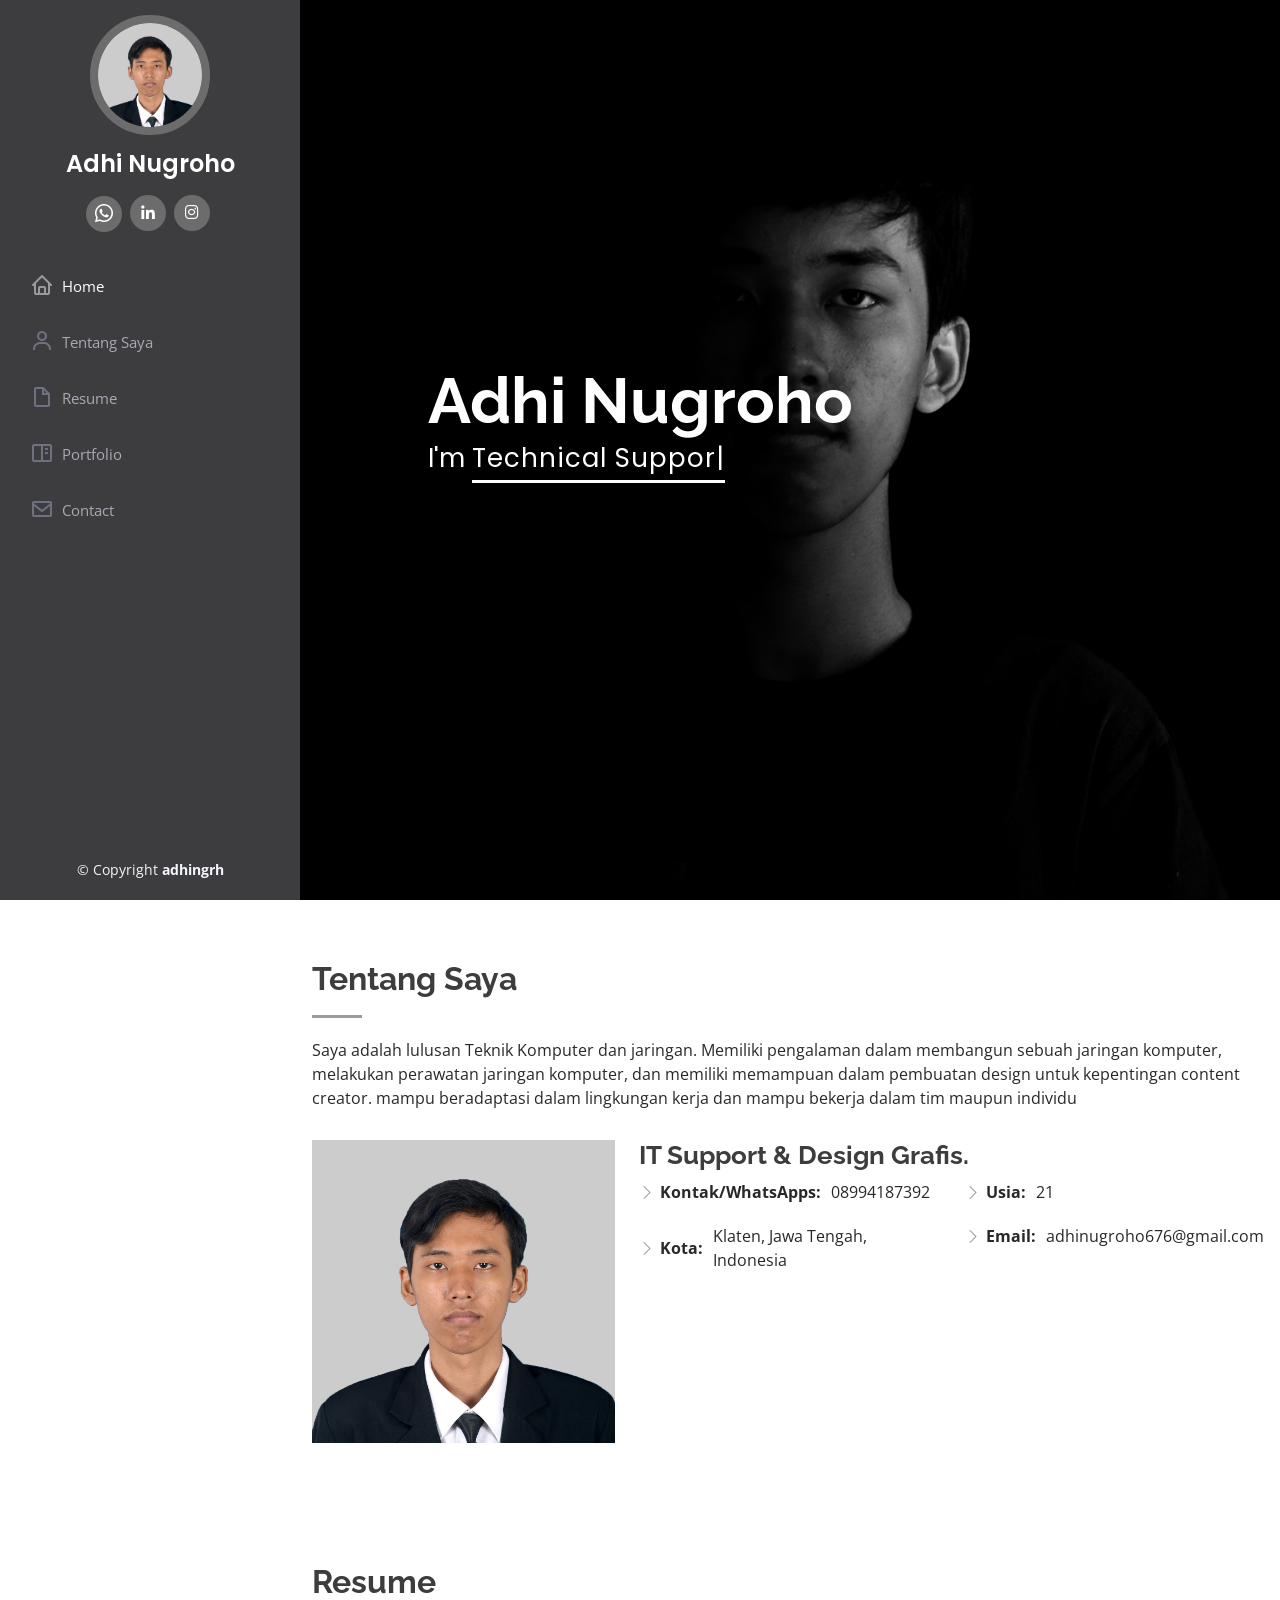
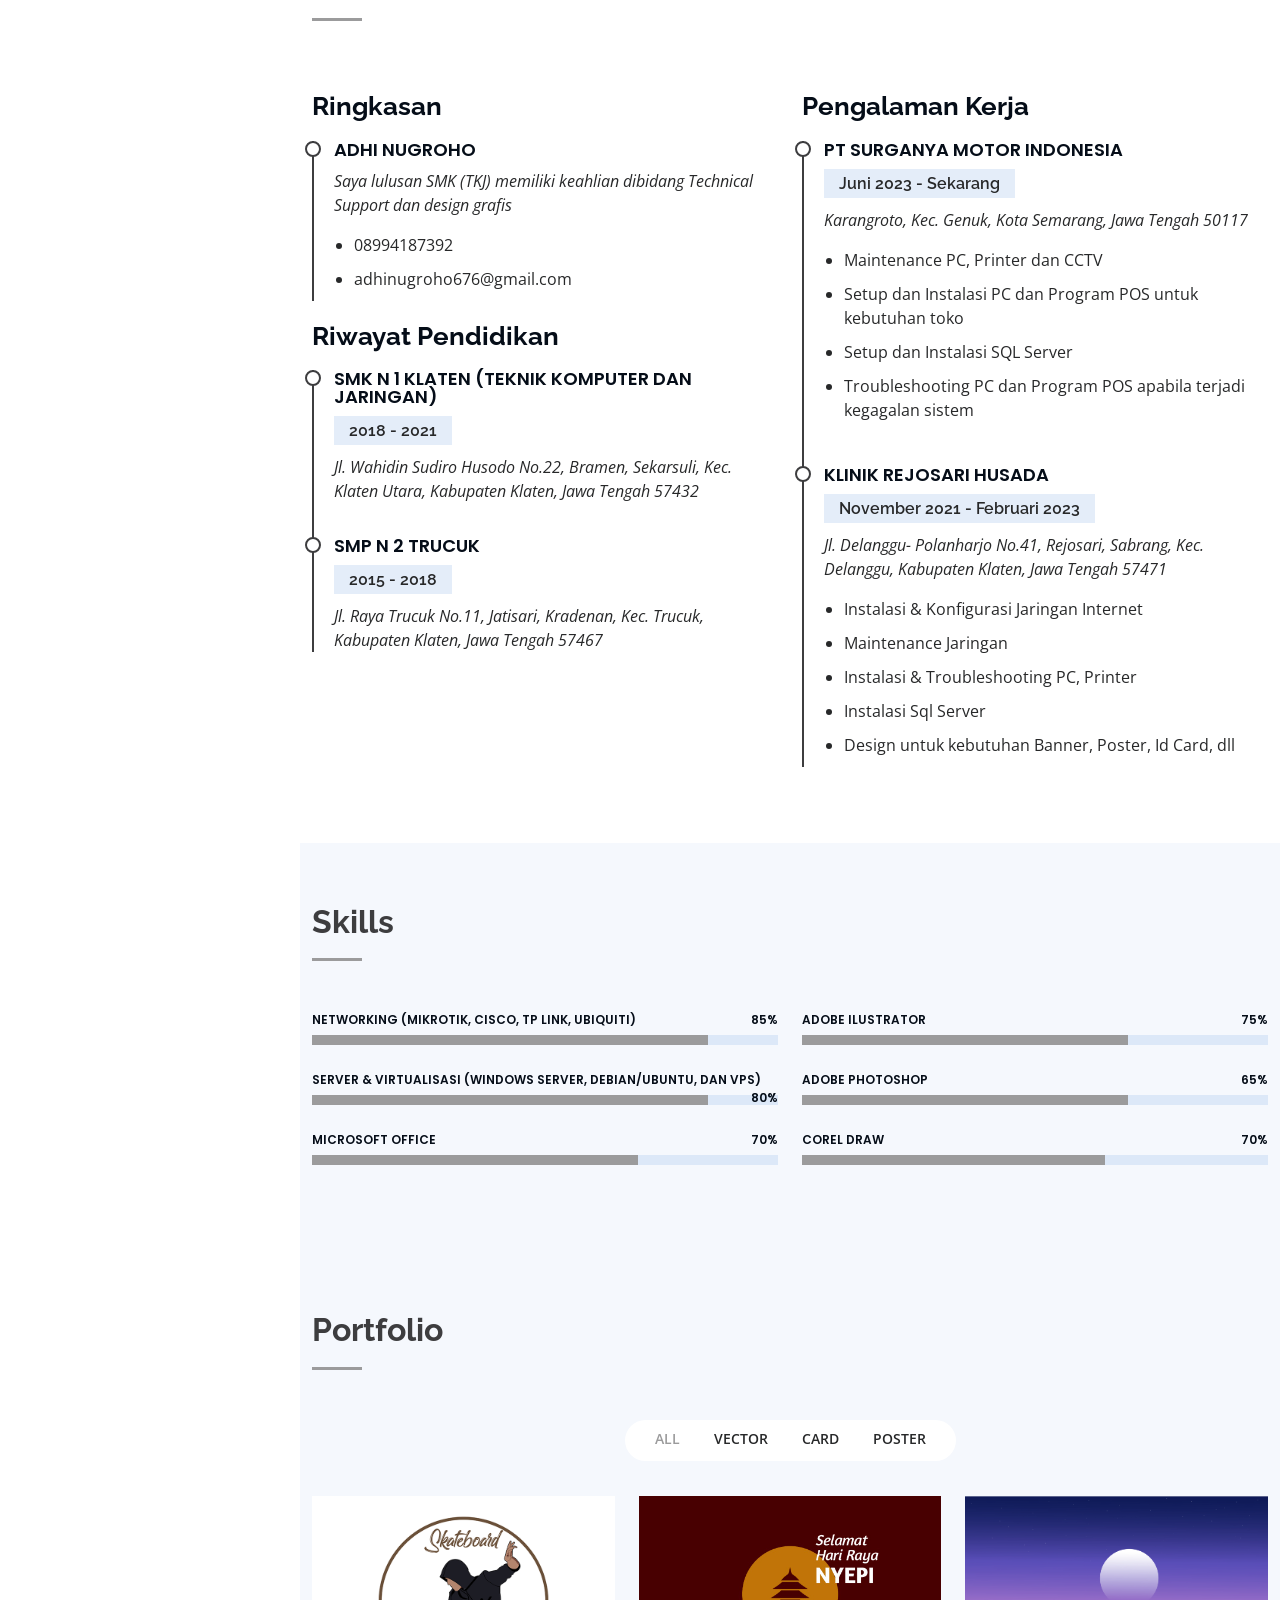
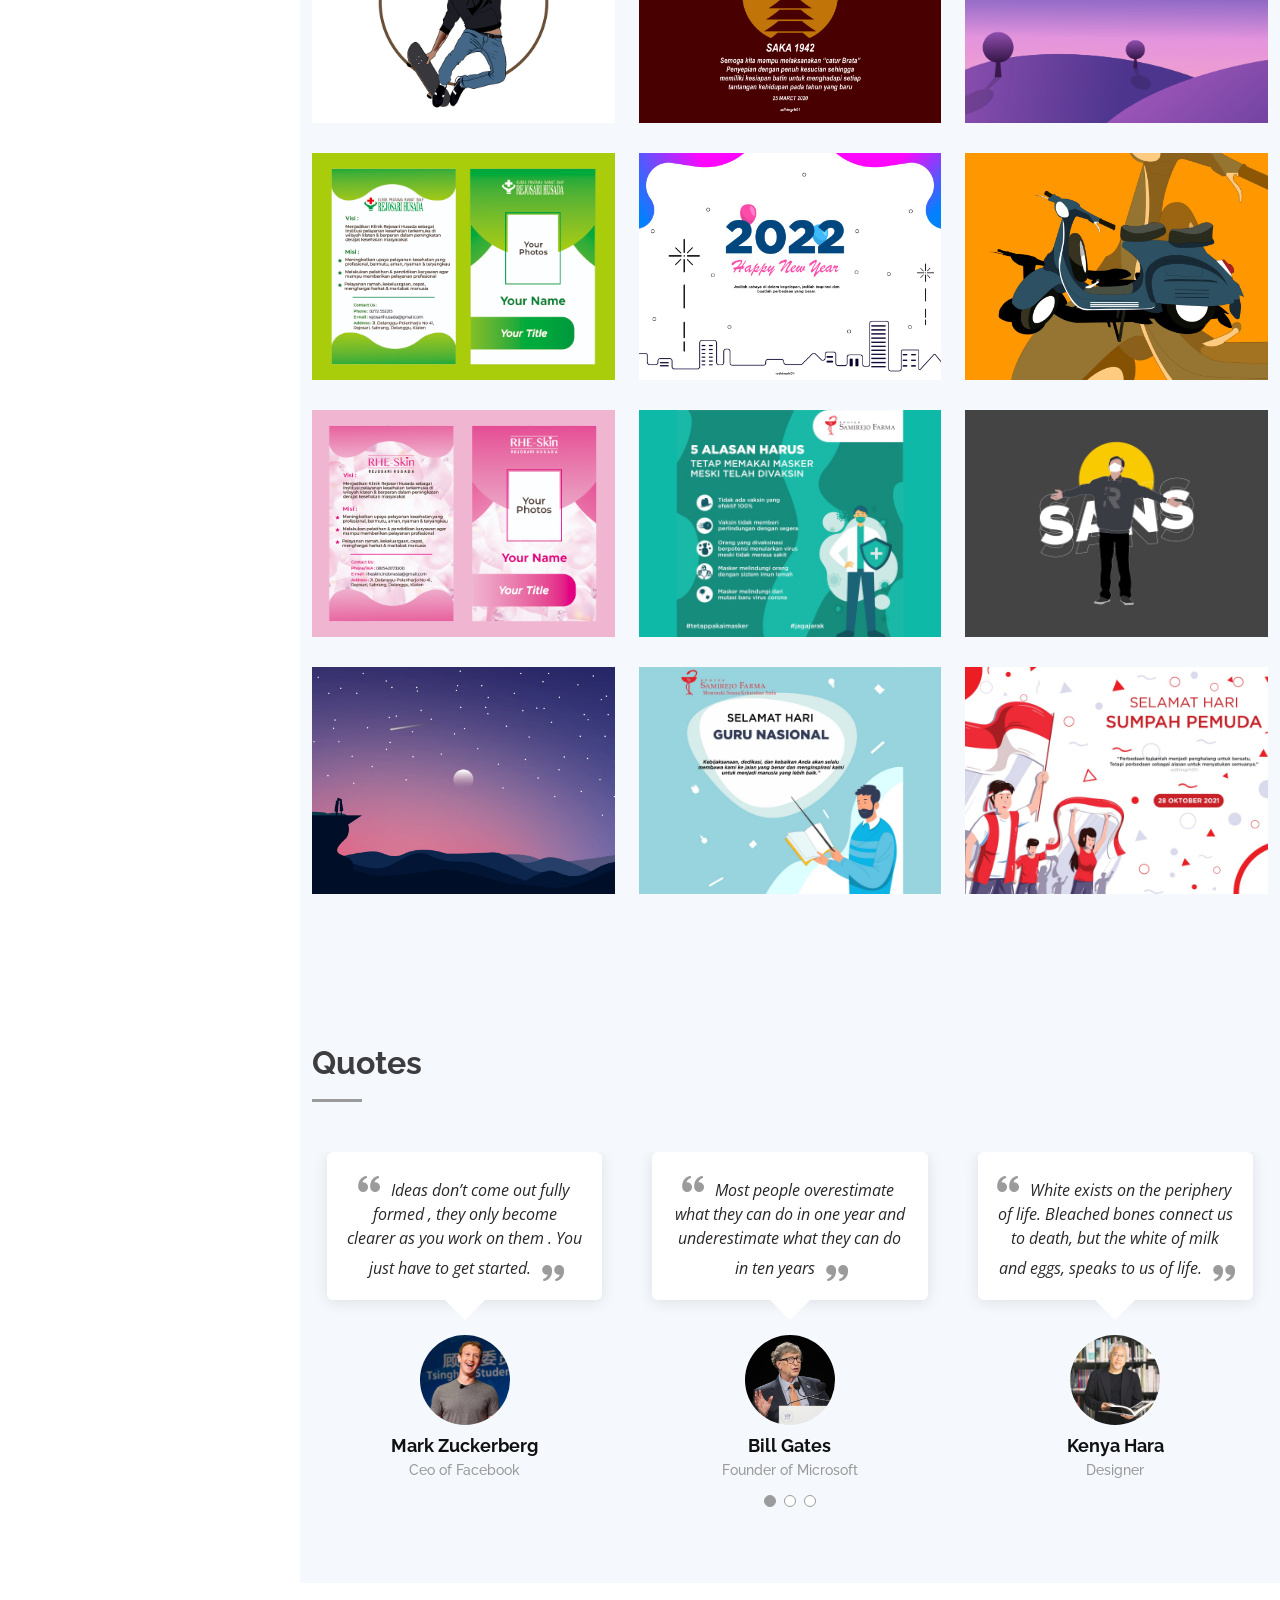
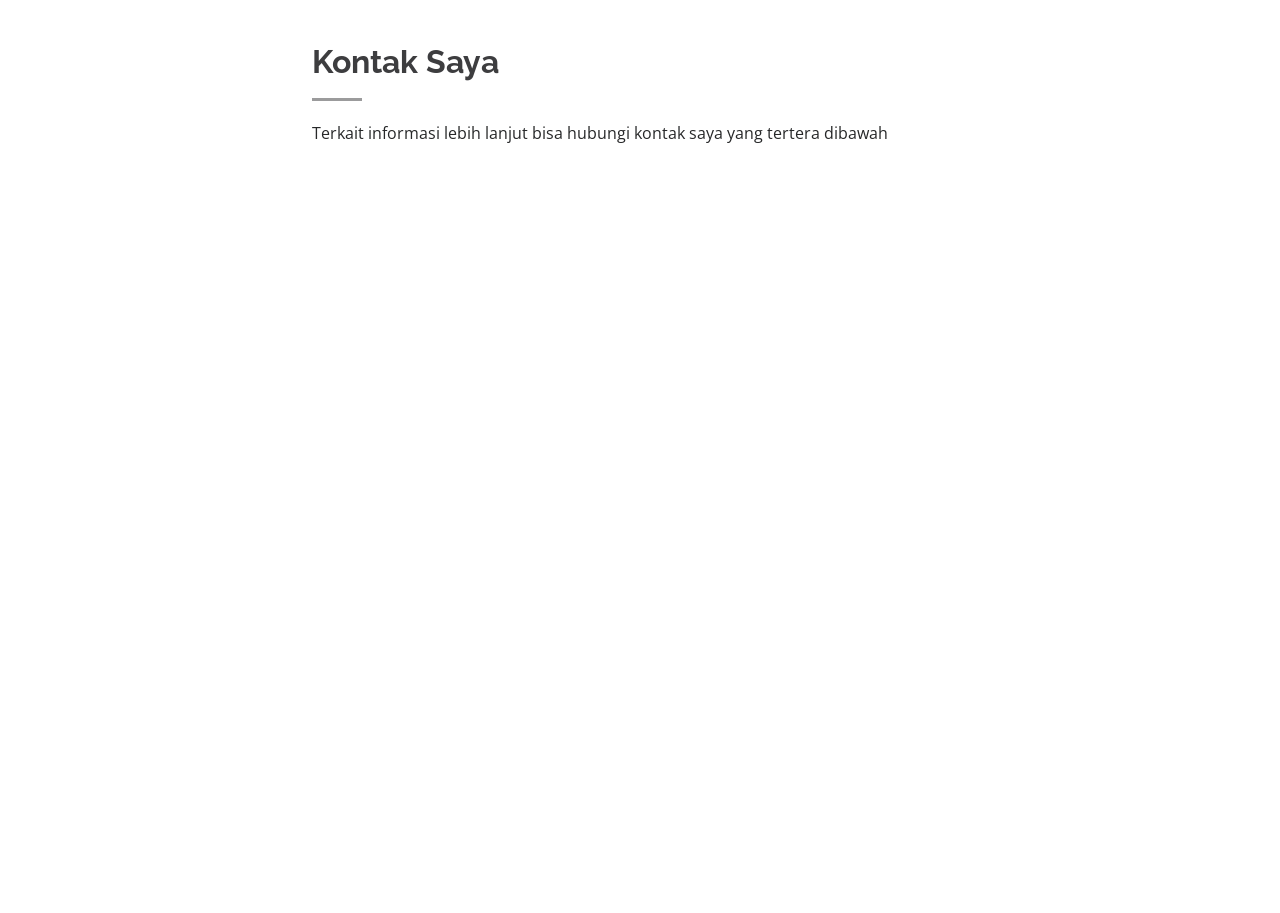
==== index.html @ 3f834e89 "first commit" ====
<!DOCTYPE html>
<html lang="en">

<head>
  <meta charset="utf-8">
  <meta content="width=device-width, initial-scale=1.0" name="viewport">

  <title>Adhi Nugroho</title>
  <meta content="" name="description">
  <meta content="" name="keywords">

  <!-- Favicons -->
  <link href="assets/img/favicon.png" rel="icon">
  <link href="assets/img/apple-touch-icon.png" rel="apple-touch-icon">

  <!-- Google Fonts -->
  <link href="https://fonts.googleapis.com/css?family=Open+Sans:300,300i,400,400i,600,600i,700,700i|Raleway:300,300i,400,400i,500,500i,600,600i,700,700i|Poppins:300,300i,400,400i,500,500i,600,600i,700,700i" rel="stylesheet">

  <!-- Vendor CSS Files -->
  <link href="assets/vendor/aos/aos.css" rel="stylesheet">
  <link href="assets/vendor/bootstrap/css/bootstrap.min.css" rel="stylesheet">
  <link href="assets/vendor/bootstrap-icons/bootstrap-icons.css" rel="stylesheet">
  <link href="assets/vendor/boxicons/css/boxicons.min.css" rel="stylesheet">
  <link href="assets/vendor/glightbox/css/glightbox.min.css" rel="stylesheet">
  <link href="assets/vendor/swiper/swiper-bundle.min.css" rel="stylesheet">

  <!-- Template Main CSS File -->
  <link href="assets/css/style.css" rel="stylesheet">

  <!-- =======================================================
  * Template Name: iPortfolio - v3.8.1
  * Template URL: https://bootstrapmade.com/iportfolio-bootstrap-portfolio-websites-template/
  * Author: BootstrapMade.com
  * License: https://bootstrapmade.com/license/
  ======================================================== -->
</head>

<body>

  <!-- ======= Mobile nav toggle button ======= -->
  <i class="bi bi-list mobile-nav-toggle d-xl-none"></i>

  <!-- ======= Header ======= -->
  <header id="header">
    <div class="d-flex flex-column">

      <div class="profile">
        <img src="assets/img/profile-img.jpg" alt="" class="img-fluid rounded-circle">
        <h1 class="text-light"><a href="#hero">Adhi Nugroho</a></h1>
        <div class="social-links mt-3 text-center">
          <a href="https://wa.me/+628994187392" class="whatsapps"><i class="bi bi-whatsapp"></i></a>
          <a href="https://www.linkedin.com/in/adhi-nugroho-676ngrh" class="linkedin"><i class="bx bxl-linkedin"></i></a>
          <a href="https://www.instagram.com/adhingrh01/" class="instagram"><i class="bx bxl-instagram"></i></a>
        </div>
      </div>

      <nav id="navbar" class="nav-menu navbar">
        <ul>
          <li><a href="#hero" class="nav-link scrollto active"><i class="bx bx-home"></i> <span>Home</span></a></li>
          <li><a href="#about" class="nav-link scrollto"><i class="bx bx-user"></i> <span>Tentang Saya</span></a></li>
          <li><a href="#resume" class="nav-link scrollto"><i class="bx bx-file-blank"></i> <span>Resume</span></a></li>
          <li><a href="#portfolio" class="nav-link scrollto"><i class="bx bx-book-content"></i> <span>Portfolio</span></a></li>
          <li><a href="#contact" class="nav-link scrollto"><i class="bx bx-envelope"></i> <span>Contact</span></a></li>
        </ul>
      </nav><!-- .nav-menu -->
    </div>
  </header><!-- End Header -->

  <!-- ======= Hero Section ======= -->
  <section id="hero" class="d-flex flex-column justify-content-center align-items-center">
    <div class="hero-container" data-aos="fade-in">
      <h1>Adhi Nugroho</h1>
      <p>I'm <span class="typed" data-typed-items="Technical Support, Design Grafis"></span></p>
    </div>
  </section><!-- End Hero -->

  <main id="main">

    <!-- ======= About Section ====== -->
    <section id="about" class="about">
      <div class="container">

        <div class="section-title">
          <h2>Tentang Saya</h2>
          <p>Saya adalah lulusan Teknik Komputer dan jaringan.
            Memiliki pengalaman dalam membangun sebuah jaringan
            komputer, melakukan perawatan jaringan komputer, dan memiliki memampuan dalam pembuatan design untuk kepentingan content creator.
            mampu beradaptasi dalam lingkungan kerja
            dan mampu bekerja dalam tim maupun individu</p>
        </div>

        <div class="row">
          <div class="col-lg-4" data-aos="fade-right">
            <img src="assets/img/profile-img.jpg" class="img-fluid" alt="">
          </div>
          <div class="col-lg-8 pt-4 pt-lg-0 content" data-aos="fade-left">
            <h3>IT Support &amp; Design Grafis.</h3>
            <div class="row">
              <div class="col-lg-6">
                <ul>
                  <li><i class="bi bi-chevron-right"></i> <strong>Kontak/WhatsApps:</strong> <span>08994187392</span></li>
                  <li><i class="bi bi-chevron-right"></i> <strong>Kota:</strong> <span>Klaten, Jawa Tengah, Indonesia</span></li>
                </ul>
              </div>
              <div class="col-lg-6">
                <ul>
                  <li><i class="bi bi-chevron-right"></i> <strong>Usia:</strong> <span>21</span></li>    
                  <li><i class="bi bi-chevron-right"></i> <strong>Email:</strong> <span>adhinugroho676@gmail.com</span></li>
                </ul>
              </div>
            </div>
            
          </div>
        </div>

      </div>
    </section><!-- End About Section -->
    
    <!-- ======= Resume Section ======= -->
    <section id="resume" class="resume">
      <div class="container">

        <div class="section-title">
          <h2>Resume</h2>
        </div>

        <div class="row">
          <div class="col-lg-6" data-aos="fade-up">
            <h3 class="resume-title">Ringkasan</h3>
            <div class="resume-item pb-0">
              <h4>Adhi Nugroho</h4>
              <p><em>Saya lulusan SMK (TKJ) memiliki keahlian dibidang Technical Support dan design grafis</em></p>
              <ul>
                <li>08994187392</li>
                <li>adhinugroho676@gmail.com</li>
              </ul>
            </div>

            <h3 class="resume-title">Riwayat Pendidikan</h3>
            <div class="resume-item">
              <h4>SMK N 1 Klaten (Teknik Komputer dan Jaringan)</h4>
              <h5>2018 - 2021</h5>
              <p><em>Jl. Wahidin Sudiro Husodo No.22, Bramen, Sekarsuli, Kec. Klaten Utara, Kabupaten Klaten, Jawa Tengah 57432</em></p>
            </div>

            <div class="resume-item">
              <h4>SMP N 2 Trucuk</h4>
              <h5>2015 - 2018</h5>
              <p><em>Jl. Raya Trucuk No.11, Jatisari, Kradenan, Kec. Trucuk, Kabupaten Klaten, Jawa Tengah 57467</em></p>
            </div>

          </div>
          <div class="col-lg-6" data-aos="fade-up" data-aos-delay="100">
            <h3 class="resume-title">Pengalaman Kerja</h3>
            <div class="resume-item">
              <h4>PT Surganya Motor Indonesia</h4>
              <h5>Juni 2023 - Sekarang</h5>
              <p><em>Karangroto, Kec. Genuk, Kota Semarang, Jawa Tengah 50117</em></p>
              <ul>
                <li> Maintenance PC, Printer dan CCTV</li>
                <li>Setup dan Instalasi PC dan Program POS untuk kebutuhan toko</li>
                <li>Setup dan Instalasi SQL Server</li>
                <li>Troubleshooting PC dan Program POS apabila terjadi kegagalan sistem</li>
              </ul>
            </div>

            <div class="resume-item">
              <h4>Klinik Rejosari Husada</h4>
              <h5>November 2021 - Februari 2023</h5>
              <p><em>Jl. Delanggu- Polanharjo No.41, Rejosari, Sabrang, Kec. Delanggu, Kabupaten Klaten, Jawa Tengah 57471</em></p>
              <ul>
                <li> Instalasi & Konfigurasi Jaringan Internet</li>
                <li>Maintenance Jaringan </li>
                <li>Instalasi & Troubleshooting PC, Printer</li>
                <li>Instalasi Sql Server</li>
                <li>Design untuk kebutuhan Banner, Poster, Id Card, dll</li>
              </ul>

          </div>
        </div>

      </div>
    </section><!-- End Resume Section -->

    <!-- ======= Skills Section ======= -->
    <section id="Skills" class="skills section-bg">
      <div class="container">

        <div class="section-title">
          <h2>Skills</h2>
        </div>

        <div class="row skills-content">

          <div class="col-lg-6" data-aos="fade-up">

            <div class="progress">
              <span class="skill">Networking (Mikrotik, Cisco, TP link, Ubiquiti) <i class="val">85%</i></span>
              <div class="progress-bar-wrap">
                <div class="progress-bar" role="progressbar" aria-valuenow="85" aria-valuemin="0" aria-valuemax="100"></div>
              </div>
            </div>

            <div class="progress">
              <span class="skill">Server & Virtualisasi (Windows Server, Debian/Ubuntu, dan VPS) <i class="val">80%</i></span>
              <div class="progress-bar-wrap">
                <div class="progress-bar" role="progressbar" aria-valuenow="85" aria-valuemin="0" aria-valuemax="100"></div>
              </div>
            </div>

            <div class="progress">
              <span class="skill">Microsoft Office <i class="val">70%</i></span>
              <div class="progress-bar-wrap">
                <div class="progress-bar" role="progressbar" aria-valuenow="70" aria-valuemin="0" aria-valuemax="100"></div>
              </div>
            </div>

          </div>


          <div class="col-lg-6" data-aos="fade-up" data-aos-delay="100">

            <div class="progress">
              <span class="skill">Adobe Ilustrator <i class="val">75%</i></span>
              <div class="progress-bar-wrap">
                <div class="progress-bar" role="progressbar" aria-valuenow="70" aria-valuemin="0" aria-valuemax="100"></div>
              </div>
            </div>

            <div class="progress">
              <span class="skill">Adobe Photoshop <i class="val">65%</i></span>
              <div class="progress-bar-wrap">
                <div class="progress-bar" role="progressbar" aria-valuenow="70" aria-valuemin="0" aria-valuemax="100"></div>
              </div>
            </div>

            <div class="progress">
              <span class="skill">corel Draw <i class="val">70%</i></span>
              <div class="progress-bar-wrap">
                <div class="progress-bar" role="progressbar" aria-valuenow="65" aria-valuemin="0" aria-valuemax="100"></div>
              </div>
            </div>

           

          </div>

        </div>

      </div>
    </section><!-- End Skills Section -->

    <!-- ======= Portfolio Section ======= -->
    <section id="portfolio" class="portfolio section-bg">
      <div class="container">

        <div class="section-title">
          <h2>Portfolio</h2>
        </div>

        <div class="row" data-aos="fade-up">
          <div class="col-lg-12 d-flex justify-content-center">
            <ul id="portfolio-flters">
              <li data-filter="*" class="filter-active">All</li>
              <li data-filter=".filter-app">Vector</li>
              <li data-filter=".filter-card">Card</li>
              <li data-filter=".filter-web">Poster</li>
            </ul>
          </div>
        </div>

        <div class="row portfolio-container" data-aos="fade-up" data-aos-delay="100">

          <div class="col-lg-4 col-md-6 portfolio-item filter-app">
            <div class="portfolio-wrap">
              <img src="assets/img/portfolio/portfolio-1.jpg" class="img-fluid" alt="">
              <div class="portfolio-links">
                <a href="assets/img/portfolio/portfolio-1.jpg" data-gallery="portfolioGallery" class="portfolio-lightbox" title="Vector Skate"><i class="bx bx-plus"></i></a>
                <a href="portfolio/portfolio-details1.html" title="More Details"><i class="bx bx-link"></i></a>
              </div>
            </div>
          </div>

          <div class="col-lg-4 col-md-6 portfolio-item filter-web">
            <div class="portfolio-wrap">
              <img src="assets/img/portfolio/portfolio-2.jpg" class="img-fluid" alt="">
              <div class="portfolio-links">
                <a href="assets/img/portfolio/portfolio-2.jpg" data-gallery="portfolioGallery" class="portfolio-lightbox" title="Hari Nyepi"><i class="bx bx-plus"></i></a>
                <a href="portfolio/portfolio-details2.html" title="More Details"><i class="bx bx-link"></i></a>
              </div>
            </div>
          </div>

          <div class="col-lg-4 col-md-6 portfolio-item filter-app">
            <div class="portfolio-wrap">
              <img src="assets/img/portfolio/portfolio-3.jpg" class="img-fluid" alt="">
              <div class="portfolio-links">
                <a href="assets/img/portfolio/portfolio-3.jpg" data-gallery="portfolioGallery" class="portfolio-lightbox" title="Scene Vektor"><i class="bx bx-plus"></i></a>
                <a href="portfolio/portfolio-details3.html" title="More Details"><i class="bx bx-link"></i></a>
              </div>
            </div>
          </div>

          <div class="col-lg-4 col-md-6 portfolio-item filter-card">
            <div class="portfolio-wrap">
              <img src="assets/img/portfolio/portfolio-4.jpg" class="img-fluid" alt="">
              <div class="portfolio-links">
                <a href="assets/img/portfolio/portfolio-4.jpg" data-gallery="portfolioGallery" class="portfolio-lightbox" title="Kartu Nama"><i class="bx bx-plus"></i></a>
                <a href="portfolio/portfolio-details4.html" title="More Details"><i class="bx bx-link"></i></a>
              </div>
            </div>
          </div>

          <div class="col-lg-4 col-md-6 portfolio-item filter-web">
            <div class="portfolio-wrap">
              <img src="assets/img/portfolio/portfolio-5.jpg" class="img-fluid" alt="">
              <div class="portfolio-links">
                <a href="assets/img/portfolio/portfolio-5.jpg" data-gallery="portfolioGallery" class="portfolio-lightbox" title="Poster Tahun Baru"><i class="bx bx-plus"></i></a>
                <a href="portfolio/portfolio-details5.html" title="More Details"><i class="bx bx-link"></i></a>
              </div>
            </div>
          </div>

          <div class="col-lg-4 col-md-6 portfolio-item filter-app">
            <div class="portfolio-wrap">
              <img src="assets/img/portfolio/portfolio-6.jpg" class="img-fluid" alt="">
              <div class="portfolio-links">
                <a href="assets/img/portfolio/portfolio-6.jpg" data-gallery="portfolioGallery" class="portfolio-lightbox" title="Vektor Vespa"><i class="bx bx-plus"></i></a>
                <a href="portfolio/portfolio-details6.html" title="More Details"><i class="bx bx-link"></i></a>
              </div>
            </div>
          </div>

          <div class="col-lg-4 col-md-6 portfolio-item filter-card">
            <div class="portfolio-wrap">
              <img src="assets/img/portfolio/portfolio-7.jpg" class="img-fluid" alt="">
              <div class="portfolio-links">
                <a href="assets/img/portfolio/portfolio-7.jpg" data-gallery="portfolioGallery" class="portfolio-lightbox" title="Kartu Nama 2"><i class="bx bx-plus"></i></a>
                <a href="portfolio/portfolio-details4.html" title="More Details"><i class="bx bx-link"></i></a>
              </div>
            </div>
          </div>

          <div class="col-lg-4 col-md-6 portfolio-item filter-web">
            <div class="portfolio-wrap">
              <img src="assets/img/portfolio/portfolio-8.jpg" class="img-fluid" alt="">
              <div class="portfolio-links">
                <a href="assets/img/portfolio/portfolio-8.jpg" data-gallery="portfolioGallery" class="portfolio-lightbox" title="Poster Alasan Memakai Masker"><i class="bx bx-plus"></i></a>
                <a href="portfolio/portfolio-details7.html" title="More Details"><i class="bx bx-link"></i></a>
              </div>
            </div>
          </div>

          <div class="col-lg-4 col-md-6 portfolio-item filter-app">
            <div class="portfolio-wrap">
              <img src="assets/img/portfolio/portfolio-9.jpg" class="img-fluid" alt="">
              <div class="portfolio-links">
                <a href="assets/img/portfolio/portfolio-9.jpg" data-gallery="portfolioGallery" class="portfolio-lightbox" title="Vektor Illustration"><i class="bx bx-plus"></i></a>
                <a href="portfolio/portfolio-details9.html" title="More Details"><i class="bx bx-link"></i></a>
              </div>
            </div>
          </div>

          <div class="col-lg-4 col-md-6 portfolio-item filter-app">
            <div class="portfolio-wrap">
              <img src="assets/img/portfolio/portfolio-10.jpg" class="img-fluid" alt="">
              <div class="portfolio-links">
                <a href="assets/img/portfolio/portfolio-10.jpg" data-gallery="portfolioGallery" class="portfolio-lightbox" title="Scene Vektor"><i class="bx bx-plus"></i></a>
                <a href="portfolio/portfolio-details10.html" title="More Details"><i class="bx bx-link"></i></a>
              </div>
            </div>
          </div>

          <div class="col-lg-4 col-md-6 portfolio-item filter-web">
            <div class="portfolio-wrap">
              <img src="assets/img/portfolio/portfolio-11.jpg" class="img-fluid" alt="">
              <div class="portfolio-links">
                <a href="assets/img/portfolio/portfolio-11.jpg" data-gallery="portfolioGallery" class="portfolio-lightbox" title="Poster Selamat hari Guru"><i class="bx bx-plus"></i></a>
                <a href="portfolio/portfolio-details11.html" title="More Details"><i class="bx bx-link"></i></a>
              </div>
            </div>
          </div>

          <div class="col-lg-4 col-md-6 portfolio-item filter-web">
            <div class="portfolio-wrap">
              <img src="assets/img/portfolio/portfolio-12.jpg" class="img-fluid" alt="">
              <div class="portfolio-links">
                <a href="assets/img/portfolio/portfolio-12.jpg" data-gallery="portfolioGallery" class="portfolio-lightbox" title="Poster Selamat hari Sumpah Pemuda"><i class="bx bx-plus"></i></a>
                <a href="portfolio/portfolio-details12.html" title="More Details"><i class="bx bx-link"></i></a>
              </div>
            </div>
          </div>

          
        </div>

      </div>
    </section><!-- End Portfolio Section -->

    <!-- ======= Testimonials Section ======= -->
    <section id="testimonials" class="testimonials section-bg">
      <div class="container">

        <div class="section-title">
          <h2>Quotes</h2>
          </div>

        <div class="testimonials-slider swiper" data-aos="fade-up" data-aos-delay="100">
          <div class="swiper-wrapper">

            <div class="swiper-slide">
              <div class="testimonial-item" data-aos="fade-up">
                <p>
                  <i class="bx bxs-quote-alt-left quote-icon-left"></i>
                  Ideas don’t come out fully formed , they only become clearer as you work on them . You just have to get started.
                  <i class="bx bxs-quote-alt-right quote-icon-right"></i>
                </p>
                <img src="assets/img/testimonials/testimonials-1.jpg" class="testimonial-img" alt="">
                <h3>Mark Zuckerberg</h3>
                <h4>Ceo of Facebook</h4>
              </div>
            </div><!-- End testimonial item -->

            <div class="swiper-slide">
              <div class="testimonial-item" data-aos="fade-up" data-aos-delay="100">
                <p>
                  <i class="bx bxs-quote-alt-left quote-icon-left"></i>
                  Most people overestimate what they can do in one year and underestimate what they can do in ten years
                  <i class="bx bxs-quote-alt-right quote-icon-right"></i>
                </p>
                <img src="assets/img/testimonials/testimonials-2.jpg" class="testimonial-img" alt="">
                <h3>Bill Gates</h3>
                <h4>Founder of Microsoft</h4>
              </div>
            </div><!-- End testimonial item -->

            <div class="swiper-slide">
              <div class="testimonial-item" data-aos="fade-up" data-aos-delay="200">
                <p>
                  <i class="bx bxs-quote-alt-left quote-icon-left"></i>
                  White exists on the periphery of life. Bleached bones connect us to death, but the white of milk and eggs, speaks to us of life.
                  <i class="bx bxs-quote-alt-right quote-icon-right"></i>
                </p>
                <img src="assets/img/testimonials/testimonials-3.jpg" class="testimonial-img" alt="">
                <h3>Kenya Hara</h3>
                <h4>Designer</h4>
              </div>
            </div><!-- End testimonial item -->
          </div>
          <div class="swiper-pagination"></div>
        </div>

      </div>
    </section><!-- End Testimonials Section -->

    <!-- ======= Contact Section ======= -->
    <section id="contact" class="contact">
      <div class="container">

        <div class="section-title">
          <h2>Kontak Saya</h2>
          <p>Terkait informasi lebih lanjut bisa hubungi kontak saya yang tertera dibawah</p>
        </div>

        <div class="row" data-aos="fade-in">

          <div class="col-lg-5 d-flex align-items-stretch">
            <div class="info">
              <div class="address">
                <i class="bi bi-geo-alt"></i>
                <h4>Lokasi</h4>
                <p>Trucuk, Klaten, Jawa Tengah</p>
              </div>

              <div class="email">
                <i class="bi bi-envelope"></i>
                <h4>Email</h4>
                <p>adhinugroho676@gmail.com</p>
                
              </div>

              <div class="phone">
                <i class="bi bi-phone"></i>
                <h4>Telepon</h4>
                <p>08994187392</p>
              </div>
                <iframe src="https://www.google.com/maps/embed?pb=!1m14!1m8!1m3!1d1976.9039643458514!2d110.663056!3d-7.70375!3m2!1i1024!2i768!4f13.1!3m3!1m2!1s0x2e7a47107314a419%3A0x7f37d93225e2c74e!2sTambal%20Ban%20motor%20Adhi!5e0!3m2!1sid!2sid!4v1675908252989!5m2!1sid!2sid" frameborder="0" style="border:0; width: 100%; height: 290px;" allowfullscreen></iframe>
              </div>

          </div>
        </div>

      </div>
    </section><!-- End Contact Section -->

  </main><!-- End #main -->

  <!-- ======= Footer ======= -->
  <footer id="footer">
    <div class="container">
      <div class="copyright">
        &copy; Copyright <strong><span>adhingrh</span></strong>
      </div>
      <div class="credits">
        <!-- All the links in the footer should remain intact. -->
        <!-- You can delete the links only if you purchased the pro version. -->
        <!-- Licensing information: https://bootstrapmade.com/license/ -->
        <!-- Purchase the pro version with working PHP/AJAX contact form: https://bootstrapmade.com/iportfolio-bootstrap-portfolio-websites-template/ -->
      </div>
    </div>
  </footer><!-- End  Footer -->



  <a href="#" class="back-to-top d-flex align-items-center justify-content-center"><i class="bi bi-arrow-up-short"></i></a>

  <!-- Vendor JS Files -->
  <script src="assets/vendor/purecounter/purecounter_vanilla.js"></script>
  <script src="assets/vendor/aos/aos.js"></script>
  <script src="assets/vendor/bootstrap/js/bootstrap.bundle.min.js"></script>
  <script src="assets/vendor/glightbox/js/glightbox.min.js"></script>
  <script src="assets/vendor/isotope-layout/isotope.pkgd.min.js"></script>
  <script src="assets/vendor/swiper/swiper-bundle.min.js"></script>
  <script src="assets/vendor/typed.js/typed.min.js"></script>
  <script src="assets/vendor/waypoints/noframework.waypoints.js"></script>
  <script src="assets/vendor/php-email-form/validate.js"></script>

  <!-- Template Main JS File -->
  <script src="assets/js/main.js"></script>

</body>

</html>
---- assets/css/style.css ----
/**
* Template Name: iPortfolio - v3.8.1
* Template URL: https://bootstrapmade.com/iportfolio-bootstrap-portfolio-websites-template/
* Author: BootstrapMade.com
* License: https://bootstrapmade.com/license/
*/

/*--------------------------------------------------------------
# General
--------------------------------------------------------------*/
body {
  font-family: "Open Sans", sans-serif;
  color: #272829;
}

a {
  color: #9B9B9C;
  text-decoration: none;
}

a:hover {
  color: #9B9B9C;
  text-decoration: none;
}

h1,
h2,
h3,
h4,
h5,
h6 {
  font-family: "Raleway", sans-serif;
}

/*--------------------------------------------------------------
# Back to top button
--------------------------------------------------------------*/
.back-to-top {
  position: fixed;
  visibility: hidden;
  opacity: 0;
  right: 15px;
  bottom: 15px;
  z-index: 996;
  background: #9B9B9C;
  width: 40px;
  height: 40px;
  border-radius: 50px;
  transition: all 0.4s;
}

.back-to-top i {
  font-size: 28px;
  color: #fff;
  line-height: 0;
}

.back-to-top:hover {
  background: #9B9B9C;
  color: #fff;
}

.back-to-top.active {
  visibility: visible;
  opacity: 1;
}

/*--------------------------------------------------------------
# Header
--------------------------------------------------------------*/
#header {
  position: fixed;
  top: 0;
  left: 0;
  bottom: 0;
  width: 300px;
  transition: all ease-in-out 0.5s;
  z-index: 9997;
  transition: all 0.5s;
  padding: 0 15px;
  background: #3D3D3F;
  overflow-y: auto;
}

#header .profile img {
  margin: 15px auto;
  display: block;
  width: 120px;
  border: 8px solid #6C6C6D;
}

#header .profile h1 {
  font-size: 24px;
  margin: 0;
  padding: 0;
  font-weight: 600;
  -moz-text-align-last: center;
  text-align-last: center;
  font-family: "Poppins", sans-serif;
}

#header .profile h1 a,
#header .profile h1 a:hover {
  color: #fff;
  text-decoration: none;
}

#header .profile .social-links a {
  font-size: 18px;
  display: inline-block;
  background: #6C6C6D;
  color: #fff;
  line-height: 1;
  padding: 8px 0;
  margin-right: 4px;
  border-radius: 50%;
  text-align: center;
  width: 36px;
  height: 36px;
  transition: 0.3s;
}
#header .profile .social-links a:hover {
  background: #9B9B9C;
  color: #fff;
  text-decoration: none;
}

#main {
  margin-left: 300px;
}

@media (max-width: 1199px) {
  #header {
    left: -300px;
  }

  #main {
    margin-left: 0;
  }
}

/*--------------------------------------------------------------
# Navigation Menu
--------------------------------------------------------------*/
/* Desktop Navigation */
.nav-menu {
  padding: 30px 0 0 0;
}

.nav-menu * {
  margin: 0;
  padding: 0;
  list-style: none;
}

.nav-menu>ul>li {
  position: relative;
  white-space: nowrap;
}

.nav-menu a,
.nav-menu a:focus {
  display: flex;
  align-items: center;
  color: #a8a9b4;
  padding: 12px 15px;
  margin-bottom: 8px;
  transition: 0.3s;
  font-size: 15px;
}

.nav-menu a i,
.nav-menu a:focus i {
  font-size: 24px;
  padding-right: 8px;
  color: #6f7180;
}

.nav-menu a:hover,
.nav-menu .active,
.nav-menu .active:focus,
.nav-menu li:hover>a {
  text-decoration: none;
  color: #fff;
}

.nav-menu a:hover i,
.nav-menu .active i,
.nav-menu .active:focus i,
.nav-menu li:hover>a i {
  color: #9B9B9C;
}

/* Mobile Navigation */
.mobile-nav-toggle {
  position: fixed;
  right: 15px;
  top: 15px;
  z-index: 9998;
  border: 0;
  font-size: 24px;
  transition: all 0.4s;
  outline: none !important;
  background-color: #6C6C6D;
  color: #fff;
  width: 40px;
  height: 40px;
  display: inline-flex;
  align-items: center;
  justify-content: center;
  line-height: 0;
  border-radius: 50px;
  cursor: pointer;
}

.mobile-nav-active {
  overflow: hidden;
}

.mobile-nav-active #header {
  left: 0;
}

/*--------------------------------------------------------------
# Hero Section
--------------------------------------------------------------*/
#hero {
  width: 100%;
  height: 100vh;
  background: url("../img/hero-bg.jpg") top center;
  background-size: cover;
}

#hero:before {
  content: "";
  background: #3D3D3F(5, 13, 24, 0.3);
  position: absolute;
  bottom: 0;
  top: 0;
  left: 0;
  right: 0;
  z-index: 1;
}

#hero .hero-container {
  position: relative;
  z-index: 2;
  min-width: 300px;
}

#hero h1 {
  margin: 0 0 10px 0;
  font-size: 64px;
  font-weight: 700;
  line-height: 56px;
  color: #fff;
}

#hero p {
  color: #fff;
  margin-bottom: 50px;
  font-size: 26px;
  font-family: "Poppins", sans-serif;
}

#hero p span {
  color: #fff;
  padding-bottom: 4px;
  letter-spacing: 1px;
  border-bottom: 3px solid #ffffff;
}

@media (min-width: 1024px) {
  #hero {
    background-attachment: fixed;
  }
}

@media (max-width: 768px) {
  #hero h1 {
    font-size: 28px;
    line-height: 36px;
  }

  #hero h2 {
    font-size: 18px;
    line-height: 24px;
    margin-bottom: 30px;
  }
}

/*--------------------------------------------------------------
# Sections General
--------------------------------------------------------------*/
section {
  padding: 60px 0;
  overflow: hidden;
}

.section-bg {
  background: #f5f8fd;
}

.section-title {
  padding-bottom: 30px;
}

.section-title h2 {
  font-size: 32px;
  font-weight: bold;
  margin-bottom: 20px;
  padding-bottom: 20px;
  position: relative;
  color: #3D3D3F;
}

.section-title h2::after {
  content: "";
  position: absolute;
  display: block;
  width: 50px;
  height: 3px;
  background: #9B9B9C;
  bottom: 0;
  left: 0;
}

.section-title p {
  margin-bottom: 0;
}

/*--------------------------------------------------------------
# About
--------------------------------------------------------------*/
.about .content h3 {
  font-weight: 700;
  font-size: 26px;
  color: #3D3D3F;
}

.about .content ul {
  list-style: none;
  padding: 0;
}

.about .content ul li {
  margin-bottom: 20px;
  display: flex;
  align-items: center;
}

.about .content ul strong {
  margin-right: 10px;
}

.about .content ul i {
  font-size: 16px;
  margin-right: 5px;
  color: #9B9B9C;
  line-height: 0;
}

.about .content p:last-child {
  margin-bottom: 0;
}


/*--------------------------------------------------------------
# Akills
--------------------------------------------------------------*/
.skills .progress {
  height: 60px;
  display: block;
  background: none;
  border-radius: 0;
}

.skills .progress .skill {
  padding: 0;
  margin: 0 0 6px 0;
  text-transform: uppercase;
  display: block;
  font-weight: 600;
  font-family: "Poppins", sans-serif;
  color: #050d18;
}

.skills .progress .skill .val {
  float: right;
  font-style: normal;
}

.skills .progress-bar-wrap {
  background: #dce8f8;
  height: 10px;
}

.skills .progress-bar {
  width: 1px;
  height: 10px;
  transition: 0.9s;
  background-color: #9B9B9C;
}

/*--------------------------------------------------------------
# Resume
--------------------------------------------------------------*/
.resume .resume-title {
  font-size: 26px;
  font-weight: 700;
  margin-top: 20px;
  margin-bottom: 20px;
  color: #050d18;
}

.resume .resume-item {
  padding: 0 0 20px 20px;
  margin-top: -2px;
  border-left: 2px solid #3D3D3F;
  position: relative;
}

.resume .resume-item h4 {
  line-height: 18px;
  font-size: 18px;
  font-weight: 600;
  text-transform: uppercase;
  font-family: "Poppins", sans-serif;
  color: #050d18;
  margin-bottom: 10px;
}

.resume .resume-item h5 {
  font-size: 16px;
  background: #e4edf9;
  padding: 5px 15px;
  display: inline-block;
  font-weight: 600;
  margin-bottom: 10px;
}

.resume .resume-item ul {
  padding-left: 20px;
}

.resume .resume-item ul li {
  padding-bottom: 10px;
}

.resume .resume-item:last-child {
  padding-bottom: 0;
}

.resume .resume-item::before {
  content: "";
  position: absolute;
  width: 16px;
  height: 16px;
  border-radius: 50px;
  left: -9px;
  top: 0;
  background: #fff;
  border: 2px solid #3D3D3F;
}

/*--------------------------------------------------------------
# Portfolio
--------------------------------------------------------------*/
.portfolio .portfolio-item {
  margin-bottom: 30px;
}

.portfolio #portfolio-flters {
  padding: 0;
  margin: 0 auto 35px auto;
  list-style: none;
  text-align: center;
  background: #fff;
  border-radius: 50px;
  padding: 2px 15px;
}

.portfolio #portfolio-flters li {
  cursor: pointer;
  display: inline-block;
  padding: 10px 15px 8px 15px;
  font-size: 14px;
  font-weight: 600;
  line-height: 1;
  text-transform: uppercase;
  color: #272829;
  margin-bottom: 5px;
  transition: all 0.3s ease-in-out;
}

.portfolio #portfolio-flters li:hover,
.portfolio #portfolio-flters li.filter-active {
  color: #9B9B9C;
}

.portfolio #portfolio-flters li:last-child {
  margin-right: 0;
}

.portfolio .portfolio-wrap {
  transition: 0.3s;
  position: relative;
  overflow: hidden;
  z-index: 1;
}

.portfolio .portfolio-wrap::before {
  content: "";
  background: rgba(255, 255, 255, 0.5);
  position: absolute;
  left: 0;
  right: 0;
  top: 0;
  bottom: 0;
  transition: all ease-in-out 0.3s;
  z-index: 2;
  opacity: 0;
}

.portfolio .portfolio-wrap .portfolio-links {
  opacity: 1;
  left: 0;
  right: 0;
  bottom: -60px;
  z-index: 3;
  position: absolute;
  transition: all ease-in-out 0.3s;
  display: flex;
  justify-content: center;
}

.portfolio .portfolio-wrap .portfolio-links a {
  color: #fff;
  font-size: 28px;
  text-align: center;
  background: #9B9B9C;
  transition: 0.3s;
  width: 50%;
}

.portfolio .portfolio-wrap .portfolio-links a:hover {
  background: #9B9B9C;
}

.portfolio .portfolio-wrap .portfolio-links a+a {
  border-left: 1px solid #9B9B9C;
}

.portfolio .portfolio-wrap:hover::before {
  top: 0;
  left: 0;
  right: 0;
  bottom: 0;
  opacity: 1;
}

.portfolio .portfolio-wrap:hover .portfolio-links {
  opacity: 1;
  bottom: 0;
}

/*--------------------------------------------------------------
# Portfolio Details
--------------------------------------------------------------*/
.portfolio-details {
  padding-top: 40px;
}

.portfolio-details .portfolio-details-slider img {
  width: 100%;
}

.portfolio-details .portfolio-details-slider .swiper-pagination {
  margin-top: 20px;
  position: relative;
}

.portfolio-details .portfolio-details-slider .swiper-pagination .swiper-pagination-bullet {
  width: 12px;
  height: 12px;
  background-color: #fff;
  opacity: 1;
  border: 1px solid #9B9B9C;
}

.portfolio-details .portfolio-details-slider .swiper-pagination .swiper-pagination-bullet-active {
  background-color: #9B9B9C;
}

.portfolio-details .portfolio-info {
  padding: 30px;
  box-shadow: 0px 0 30px #3D3D3F;
}

.portfolio-details .portfolio-info h3 {
  font-size: 22px;
  font-weight: 700;
  margin-bottom: 20px;
  padding-bottom: 20px;
  border-bottom: 1px solid #eee;
}

.portfolio-details .portfolio-info ul {
  list-style: none;
  padding: 0;
  font-size: 15px;
}

.portfolio-details .portfolio-info ul li+li {
  margin-top: 10px;
}

.portfolio-details .portfolio-description {
  padding-top: 30px;
}

.portfolio-details .portfolio-description h2 {
  font-size: 26px;
  font-weight: 700;
  margin-bottom: 20px;
}

.portfolio-details .portfolio-description p {
  padding: 0;
}

/*--------------------------------------------------------------
# Testimonials
--------------------------------------------------------------*/
.testimonials .testimonials-carousel,
.testimonials .testimonials-slider {
  overflow: hidden;
}

.testimonials .testimonial-item {
  box-sizing: content-box;
  text-align: center;
  min-height: 320px;
}

.testimonials .testimonial-item .testimonial-img {
  width: 90px;
  border-radius: 50%;
  margin: 0 auto;
}

.testimonials .testimonial-item h3 {
  font-size: 18px;
  font-weight: bold;
  margin: 10px 0 5px 0;
  color: #111;
}

.testimonials .testimonial-item h4 {
  font-size: 14px;
  color: #999;
  margin: 0;
}

.testimonials .testimonial-item .quote-icon-left,
.testimonials .testimonial-item .quote-icon-right {
  color: #9B9B9C;
  font-size: 26px;
}

.testimonials .testimonial-item .quote-icon-left {
  display: inline-block;
  left: -5px;
  position: relative;
}

.testimonials .testimonial-item .quote-icon-right {
  display: inline-block;
  right: -5px;
  position: relative;
  top: 10px;
}

.testimonials .testimonial-item p {
  font-style: italic;
  margin: 0 15px 15px 15px;
  padding: 20px;
  background: #fff;
  position: relative;
  margin-bottom: 35px;
  border-radius: 6px;
  box-shadow: 0px 2px 15px rgba(0, 0, 0, 0.1);
}

.testimonials .testimonial-item p::after {
  content: "";
  width: 0;
  height: 0;
  border-top: 20px solid #fff;
  border-right: 20px solid transparent;
  border-left: 20px solid transparent;
  position: absolute;
  bottom: -20px;
  left: calc(50% - 20px);
}

.testimonials .swiper-pagination {
  margin-top: 20px;
  position: relative;
}

.testimonials .swiper-pagination .swiper-pagination-bullet {
  width: 12px;
  height: 12px;
  background-color: #fff;
  opacity: 1;
  border: 1px solid #9B9B9C;
}

.testimonials .swiper-pagination .swiper-pagination-bullet-active {
  background-color: #9B9B9C;
}

/*--------------------------------------------------------------
# Contact
--------------------------------------------------------------*/
.contact {
  padding-bottom: 130px;
}

.contact .info {
  padding: 30px;
  background: #fff;
  width: 100%;
  box-shadow: 0 0 24px 0 rgba(0, 0, 0, 0.12);
}

.contact .info i {
  font-size: 20px;
  color: #9B9B9C;
  float: left;
  width: 44px;
  height: 44px;
  background: #dff3fc;
  display: flex;
  justify-content: center;
  align-items: center;
  border-radius: 50px;
  transition: all 0.3s ease-in-out;
}

.contact .info h4 {
  padding: 0 0 0 60px;
  font-size: 22px;
  font-weight: 600;
  margin-bottom: 5px;
  color: #141414;
}

.contact .info p {
  padding: 0 0 10px 60px;
  margin-bottom: 20px;
  font-size: 14px;
  color: #3D3D3F;
}

.contact .info .email p {
  padding-top: 5px;
}

.contact .info .social-links {
  padding-left: 60px;
}

.contact .row .info i {
  background: #3D3D3F;
  color: #fff;
}

.contact .info .social-links a:hover {
  background: #9B9B9C;
  color: #fff;
}

.contact .info .email:hover i,
.contact .info .address:hover i,
.contact .info .phone:hover i {
  background: #9B9B9C;
  color: #fff;
}

.contact .php-email-form {
  width: 100%;
  padding: 30px;
  background: #fff;
  box-shadow: 0 0 24px 0 rgba(0, 0, 0, 0.12);
}

.contact .php-email-form .form-group {
  padding-bottom: 8px;
}

.contact .php-email-form .validate {
  display: none;
  color: red;
  margin: 0 0 15px 0;
  font-weight: 400;
  font-size: 13px;
}

.contact .php-email-form .error-message {
  display: none;
  color: #fff;
  background: #ed3c0d;
  text-align: left;
  padding: 15px;
  font-weight: 600;
}

.contact .php-email-form .error-message br+br {
  margin-top: 25px;
}

.contact .php-email-form .sent-message {
  display: none;
  color: #fff;
  background: #18d26e;
  text-align: center;
  padding: 15px;
  font-weight: 600;
}

.contact .php-email-form .loading {
  display: none;
  background: #fff;
  text-align: center;
  padding: 15px;
}

.contact .php-email-form .loading:before {
  content: "";
  display: inline-block;
  border-radius: 50%;
  width: 24px;
  height: 24px;
  margin: 0 10px -6px 0;
  border: 3px solid #18d26e;
  border-top-color: #eee;
  -webkit-animation: animate-loading 1s linear infinite;
  animation: animate-loading 1s linear infinite;
}

.contact .php-email-form .form-group {
  margin-bottom: 15px;
}

.contact .php-email-form label {
  padding-bottom: 8px;
}

.contact .php-email-form input,
.contact .php-email-form textarea {
  border-radius: 0;
  box-shadow: none;
  font-size: 14px;
}

.contact .php-email-form input {
  height: 44px;
}

.contact .php-email-form textarea {
  padding: 10px 15px;
}

.contact .php-email-form button[type=submit] {
  background: #9B9B9C;
  border: 0;
  padding: 10px 24px;
  color: #fff;
  transition: 0.4s;
  border-radius: 4px;
}

.contact .php-email-form button[type=submit]:hover {
  background: #9B9B9C;
}

@-webkit-keyframes animate-loading {
  0% {
    transform: rotate(0deg);
  }

  100% {
    transform: rotate(360deg);
  }
}

@keyframes animate-loading {
  0% {
    transform: rotate(0deg);
  }

  100% {
    transform: rotate(360deg);
  }
}

/*--------------------------------------------------------------
# Breadcrumbs
--------------------------------------------------------------*/
.breadcrumbs {
  padding: 20px 0;
  background: #f9f9f9;
}

.breadcrumbs h2 {
  font-size: 26px;
  font-weight: 300;
}

.breadcrumbs ol {
  display: flex;
  flex-wrap: wrap;
  list-style: none;
  padding: 0;
  margin: 0;
  font-size: 15px;
}

.breadcrumbs ol li+li {
  padding-left: 10px;
}

.breadcrumbs ol li+li::before {
  display: inline-block;
  padding-right: 10px;
  color: #9B9B9C;
  content: "/";
}

@media (max-width: 768px) {
  .breadcrumbs .d-flex {
    display: block !important;
  }

  .breadcrumbs ol {
    display: block;
  }

  .breadcrumbs ol li {
    display: inline-block;
  }
}

/*--------------------------------------------------------------
# Footer
--------------------------------------------------------------*/
#footer {
  padding: 15px;
  color: #f4f6fd;
  font-size: 14px;
  position: fixed;
  left: 0;
  bottom: 0;
  width: 300px;
  z-index: 9999;
  background: #3D3D3F;
}

#footer .copyright {
  text-align: center;
}

#footer .credits {
  padding-top: 5px;
  text-align: center;
  font-size: 13px;
  color: #eaebf0;
}

@media (max-width: 1199px) {
  #footer {
    position: static;
    width: auto;
    padding-right: 20px 15px;
  }
}
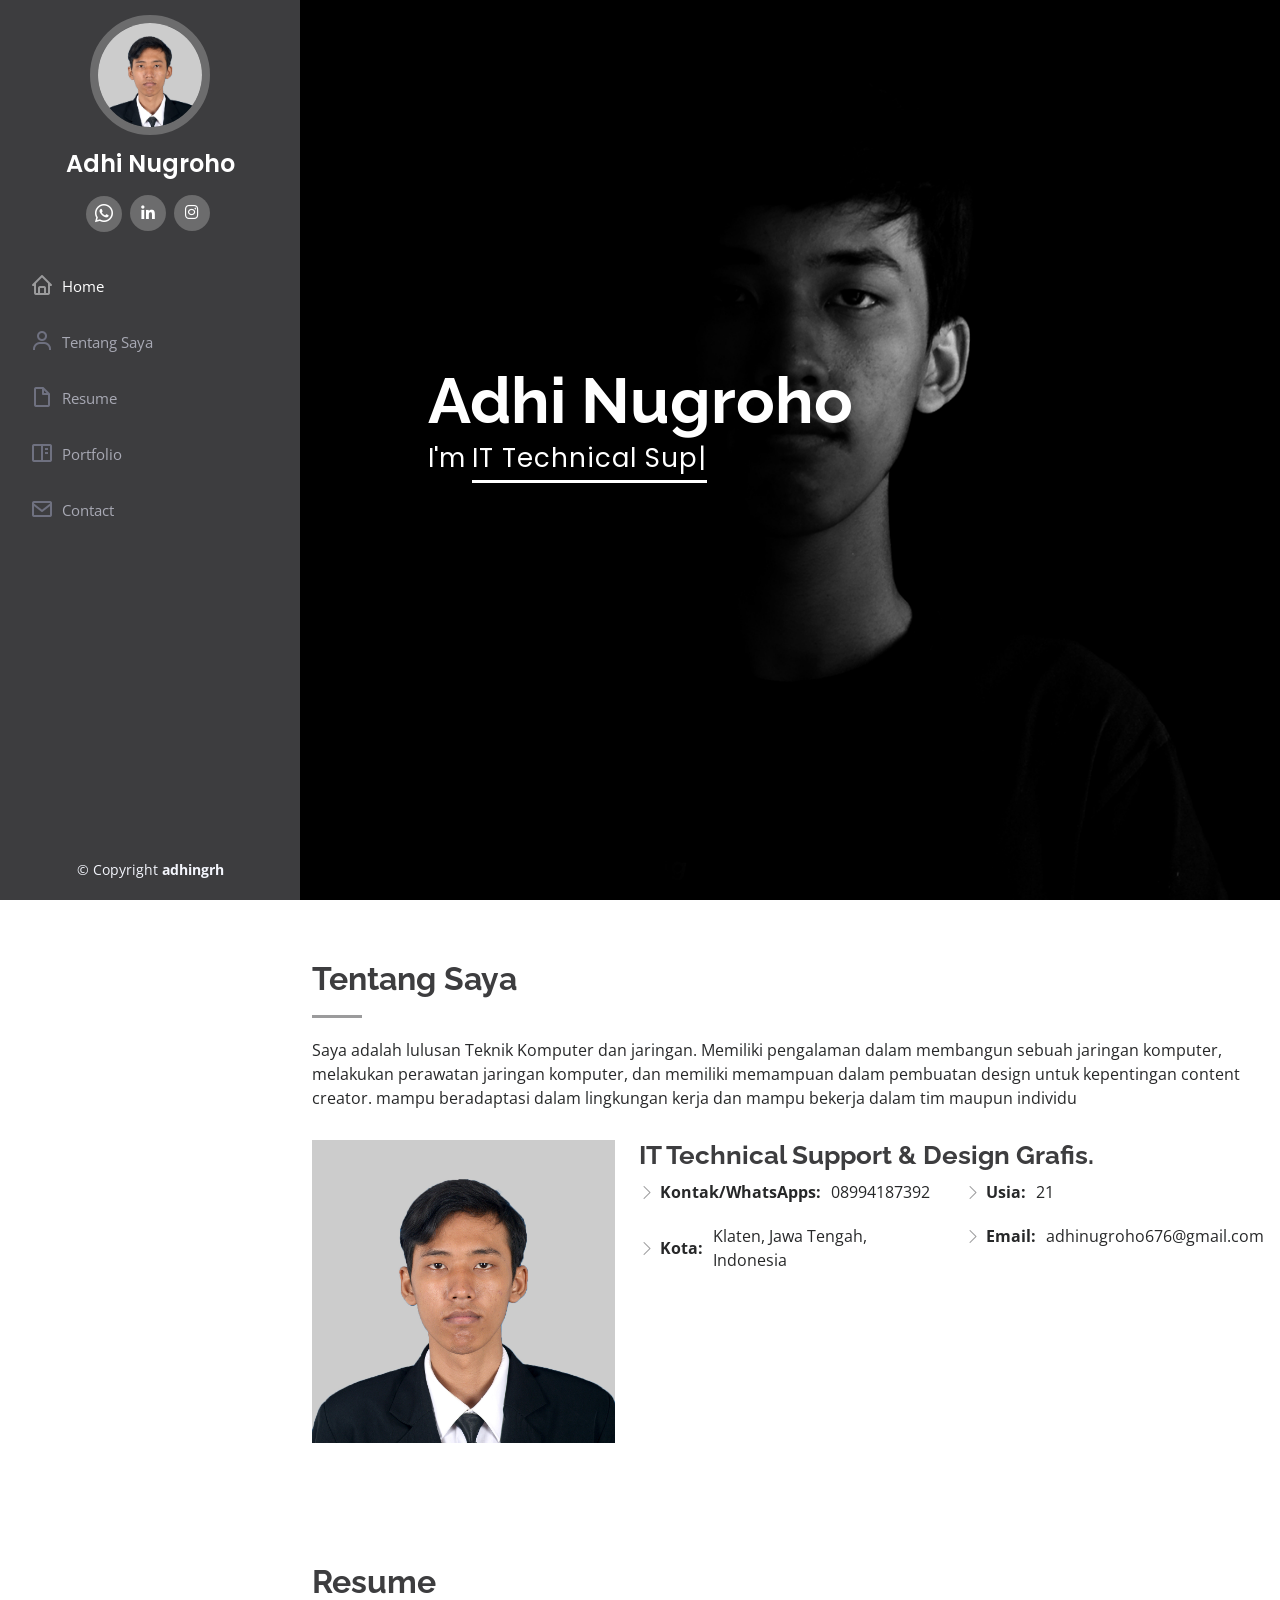
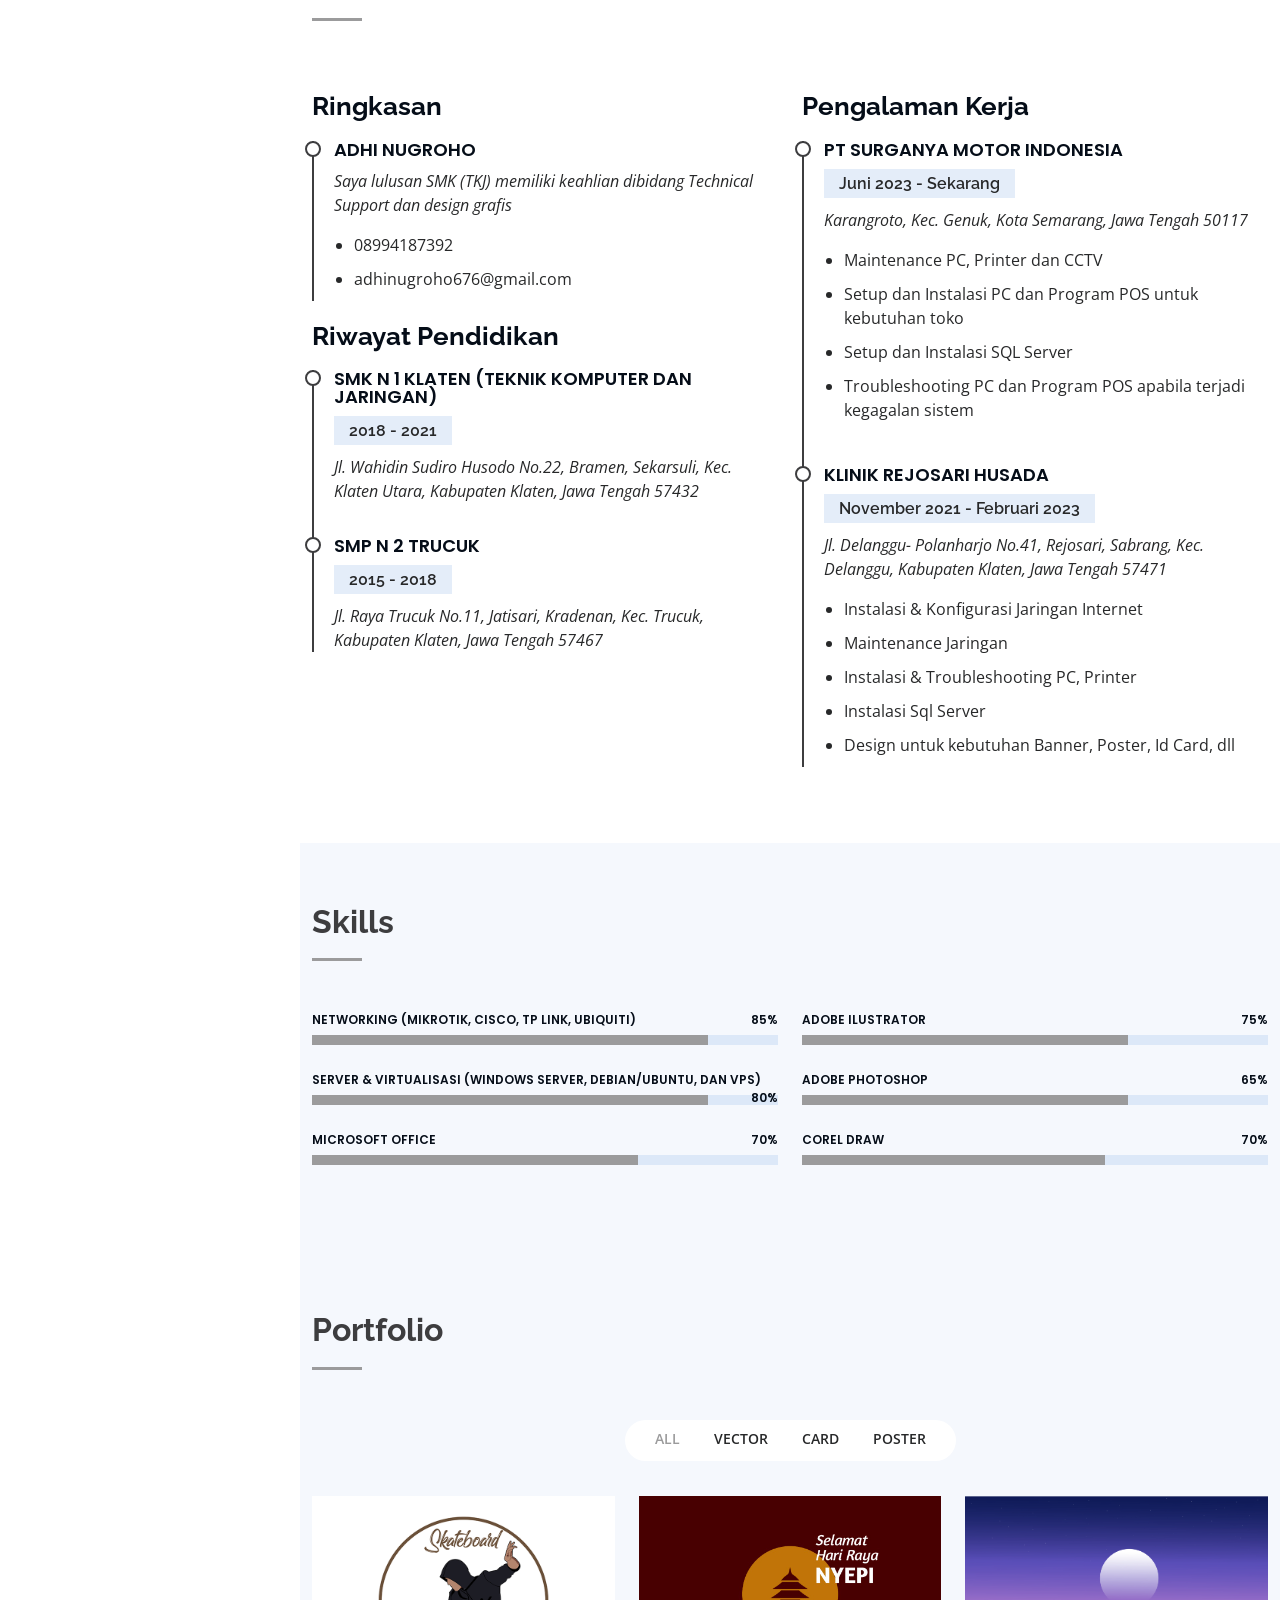
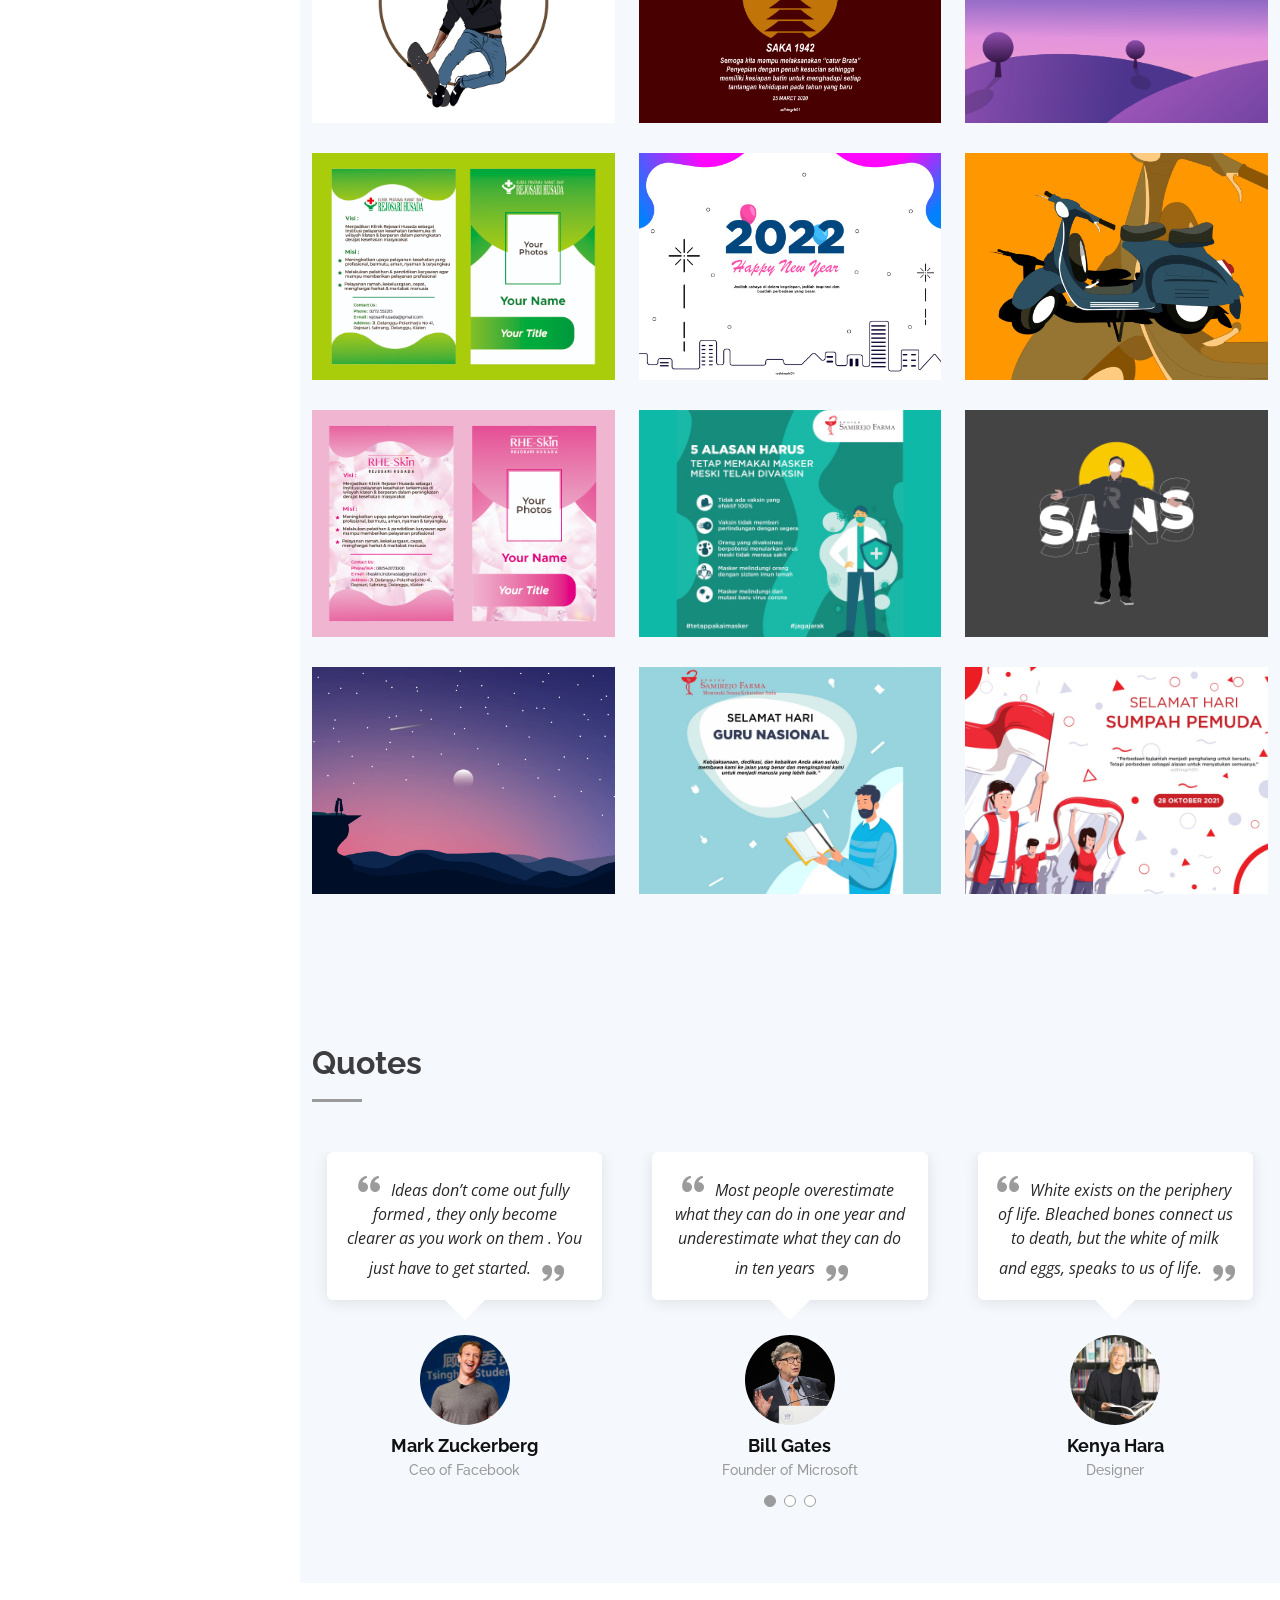
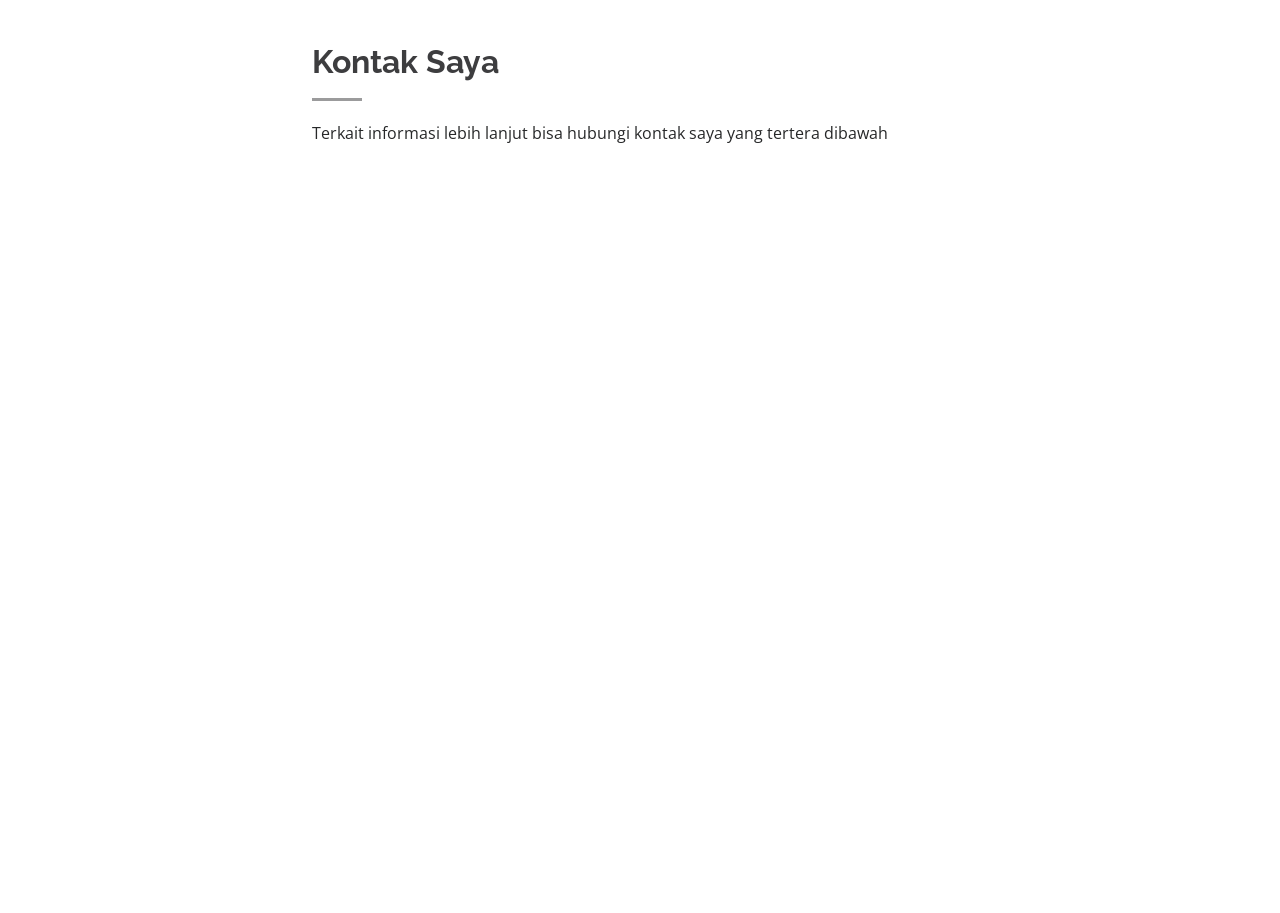
==== commit c0a814a5: "update_porto" ====
--- a/index.html
+++ b/index.html
@@ -70,7 +70,7 @@
   <section id="hero" class="d-flex flex-column justify-content-center align-items-center">
     <div class="hero-container" data-aos="fade-in">
       <h1>Adhi Nugroho</h1>
-      <p>I'm <span class="typed" data-typed-items="Technical Support, Design Grafis"></span></p>
+      <p>I'm <span class="typed" data-typed-items="IT Technical Support, Design Grafis"></span></p>
     </div>
   </section><!-- End Hero -->
 
@@ -94,7 +94,7 @@
             <img src="assets/img/profile-img.jpg" class="img-fluid" alt="">
           </div>
           <div class="col-lg-8 pt-4 pt-lg-0 content" data-aos="fade-left">
-            <h3>IT Support &amp; Design Grafis.</h3>
+            <h3>IT Technical Support &amp; Design Grafis.</h3>
             <div class="row">
               <div class="col-lg-6">
                 <ul>
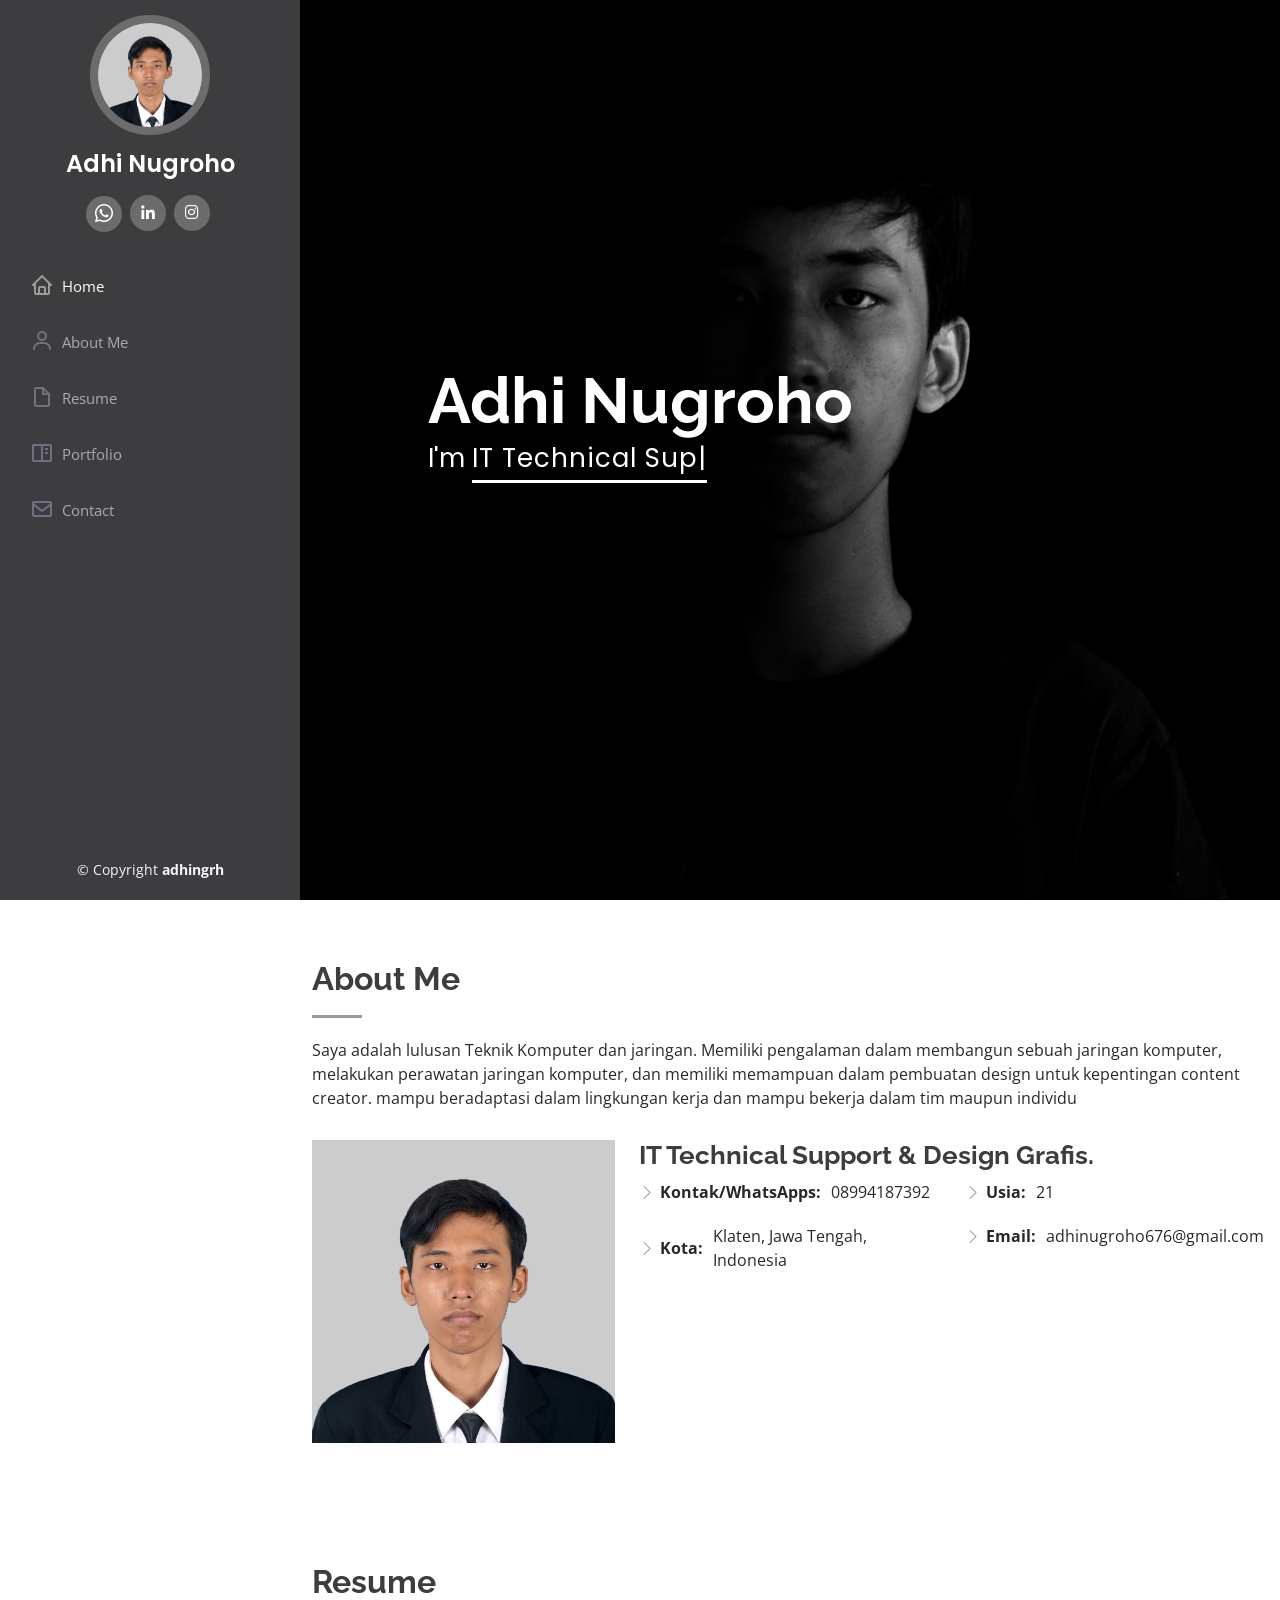
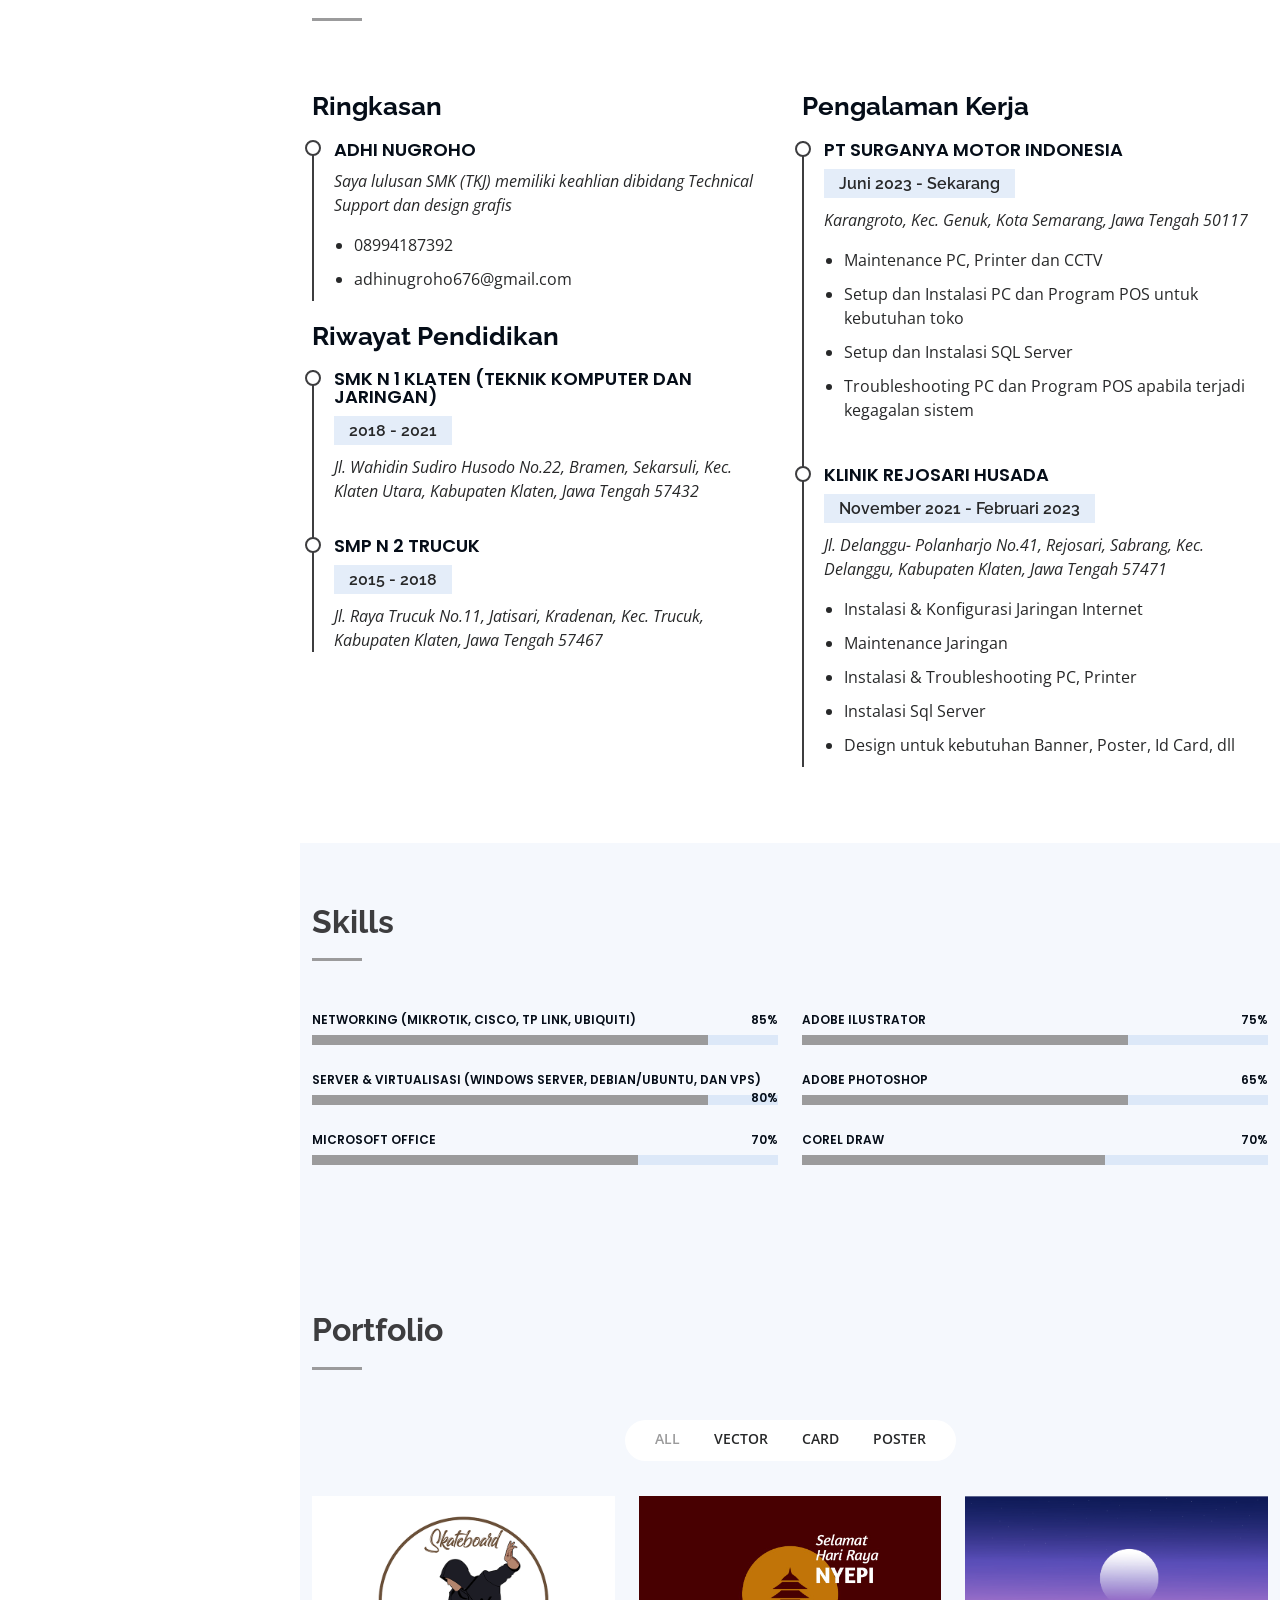
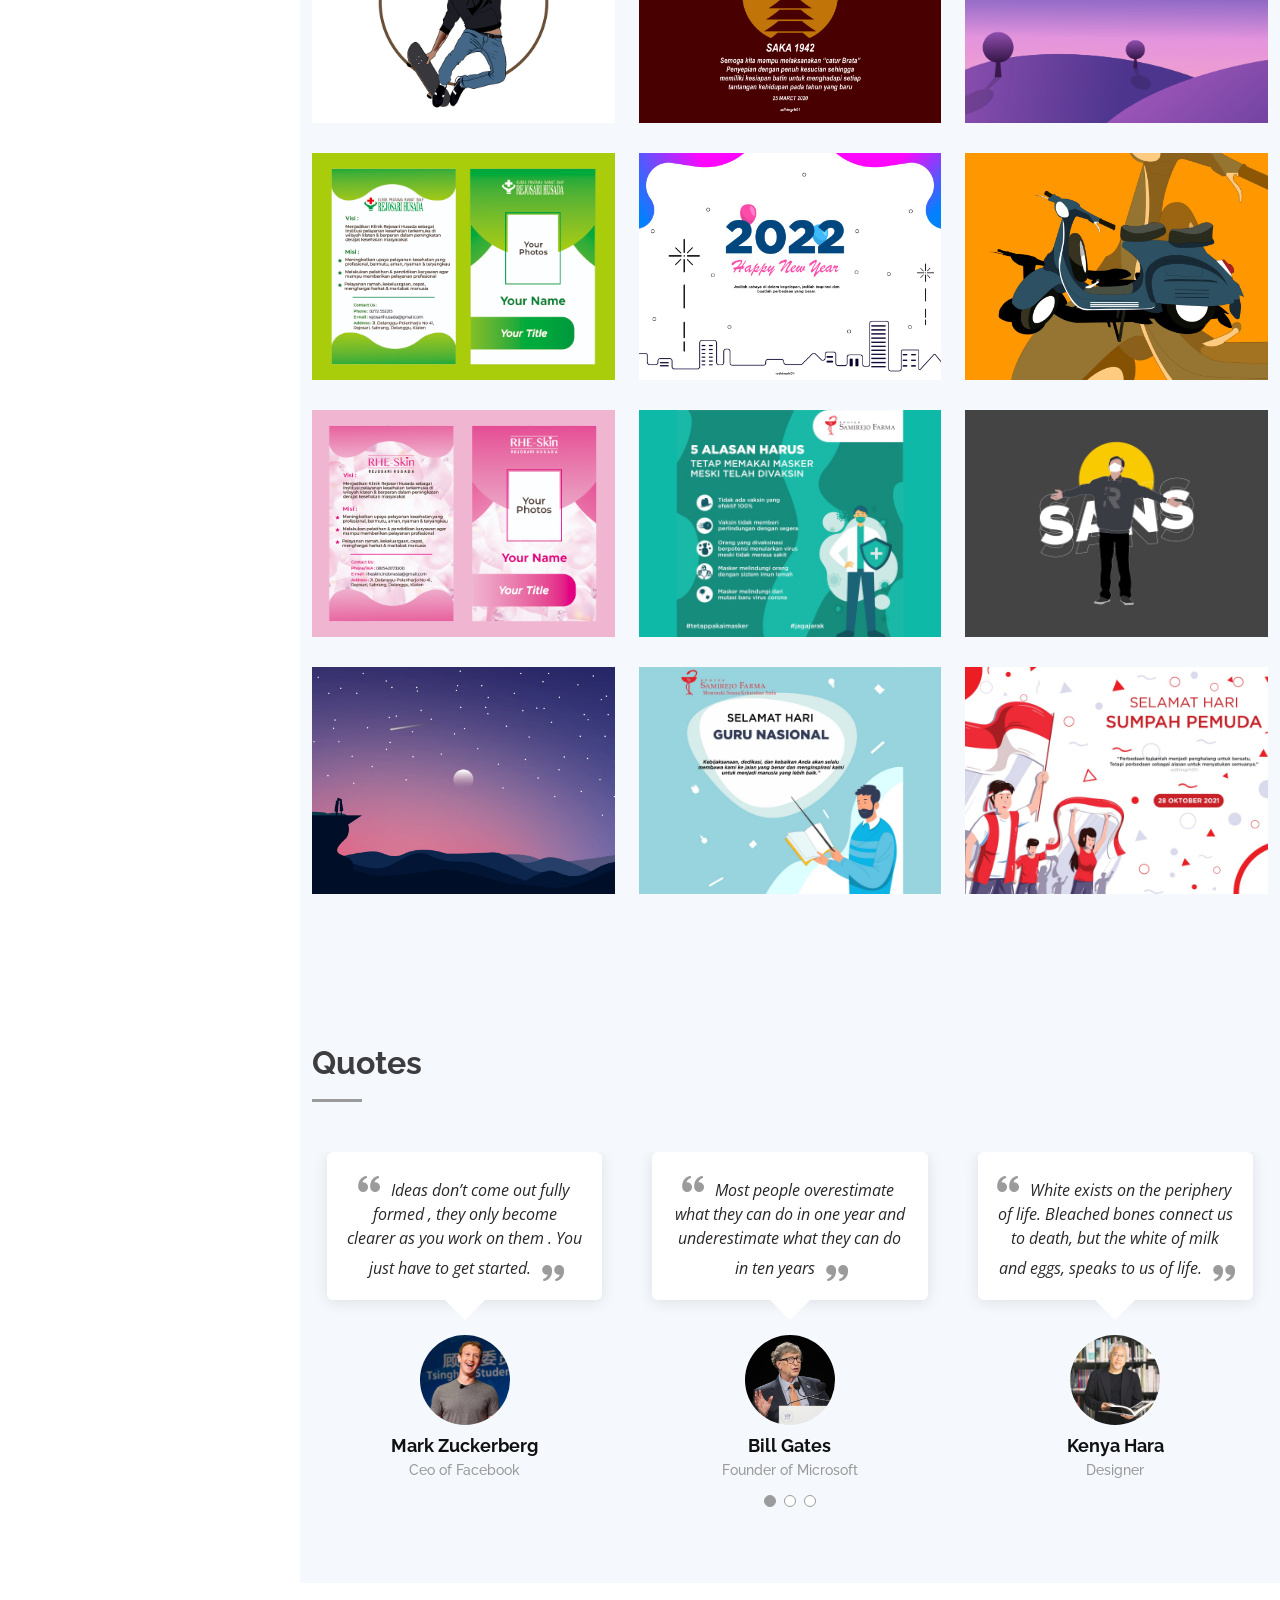
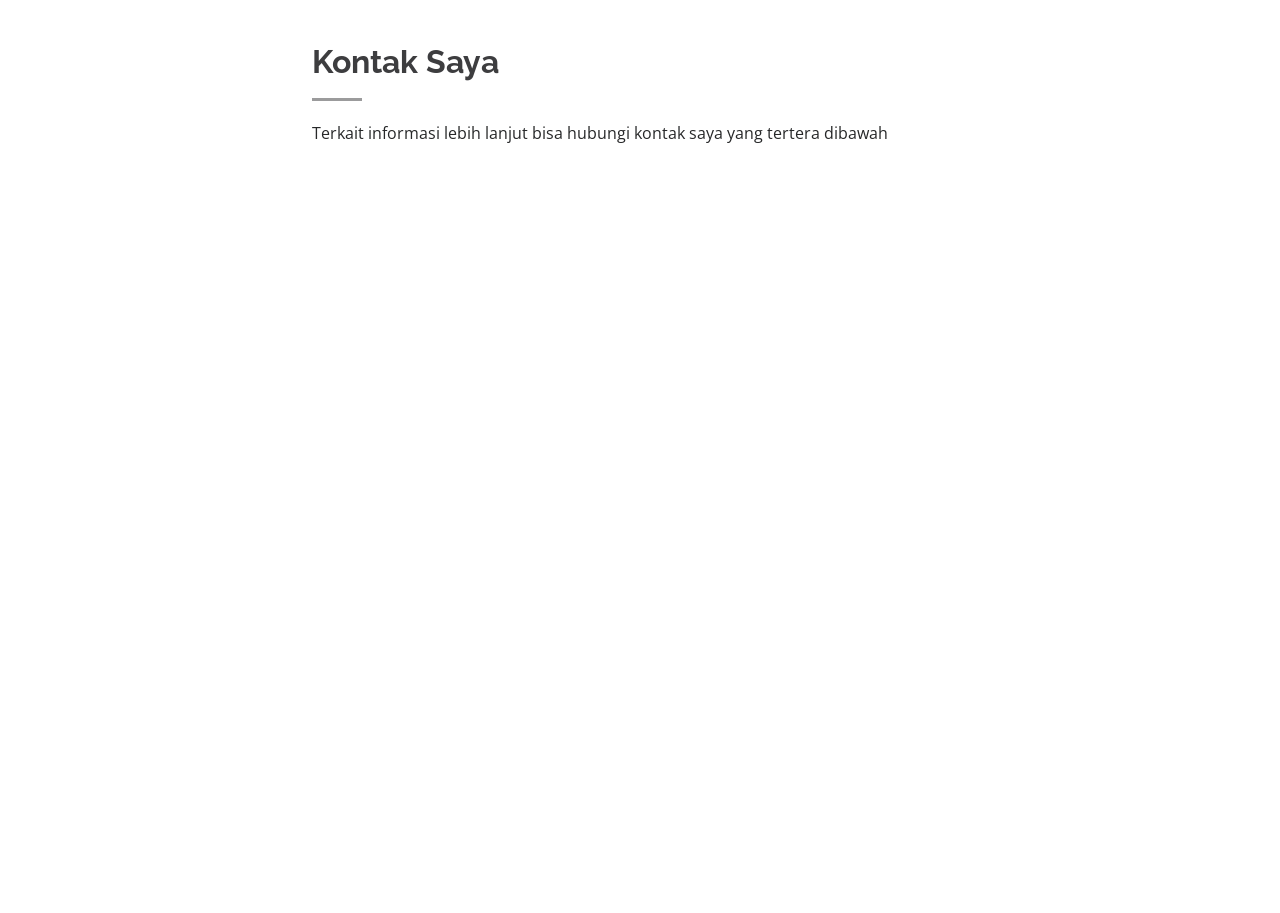
==== commit 7dd2ea30: "update typo" ====
--- a/index.html
+++ b/index.html
@@ -57,7 +57,7 @@
       <nav id="navbar" class="nav-menu navbar">
         <ul>
           <li><a href="#hero" class="nav-link scrollto active"><i class="bx bx-home"></i> <span>Home</span></a></li>
-          <li><a href="#about" class="nav-link scrollto"><i class="bx bx-user"></i> <span>Tentang Saya</span></a></li>
+          <li><a href="#about" class="nav-link scrollto"><i class="bx bx-user"></i> <span>About Me</span></a></li>
           <li><a href="#resume" class="nav-link scrollto"><i class="bx bx-file-blank"></i> <span>Resume</span></a></li>
           <li><a href="#portfolio" class="nav-link scrollto"><i class="bx bx-book-content"></i> <span>Portfolio</span></a></li>
           <li><a href="#contact" class="nav-link scrollto"><i class="bx bx-envelope"></i> <span>Contact</span></a></li>
@@ -81,7 +81,7 @@
       <div class="container">
 
         <div class="section-title">
-          <h2>Tentang Saya</h2>
+          <h2>About Me</h2>
           <p>Saya adalah lulusan Teknik Komputer dan jaringan.
             Memiliki pengalaman dalam membangun sebuah jaringan
             komputer, melakukan perawatan jaringan komputer, dan memiliki memampuan dalam pembuatan design untuk kepentingan content creator.
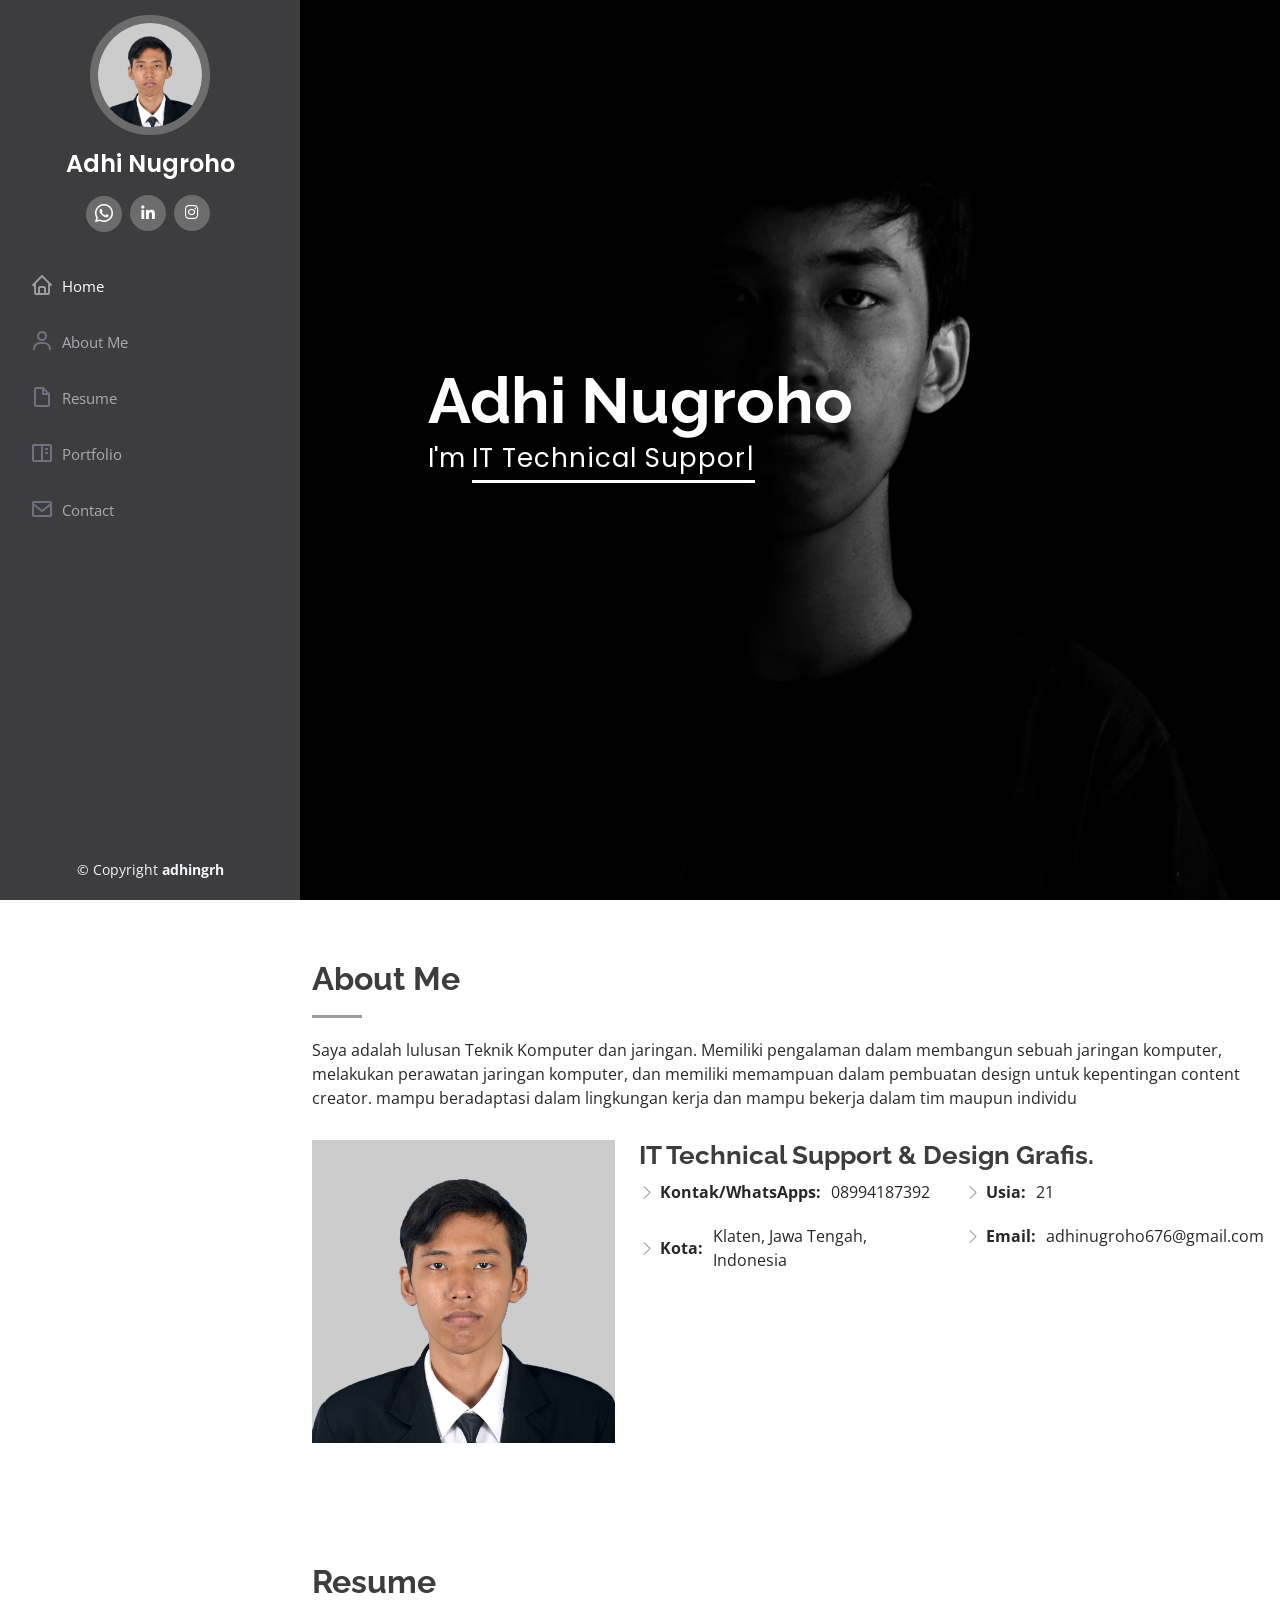
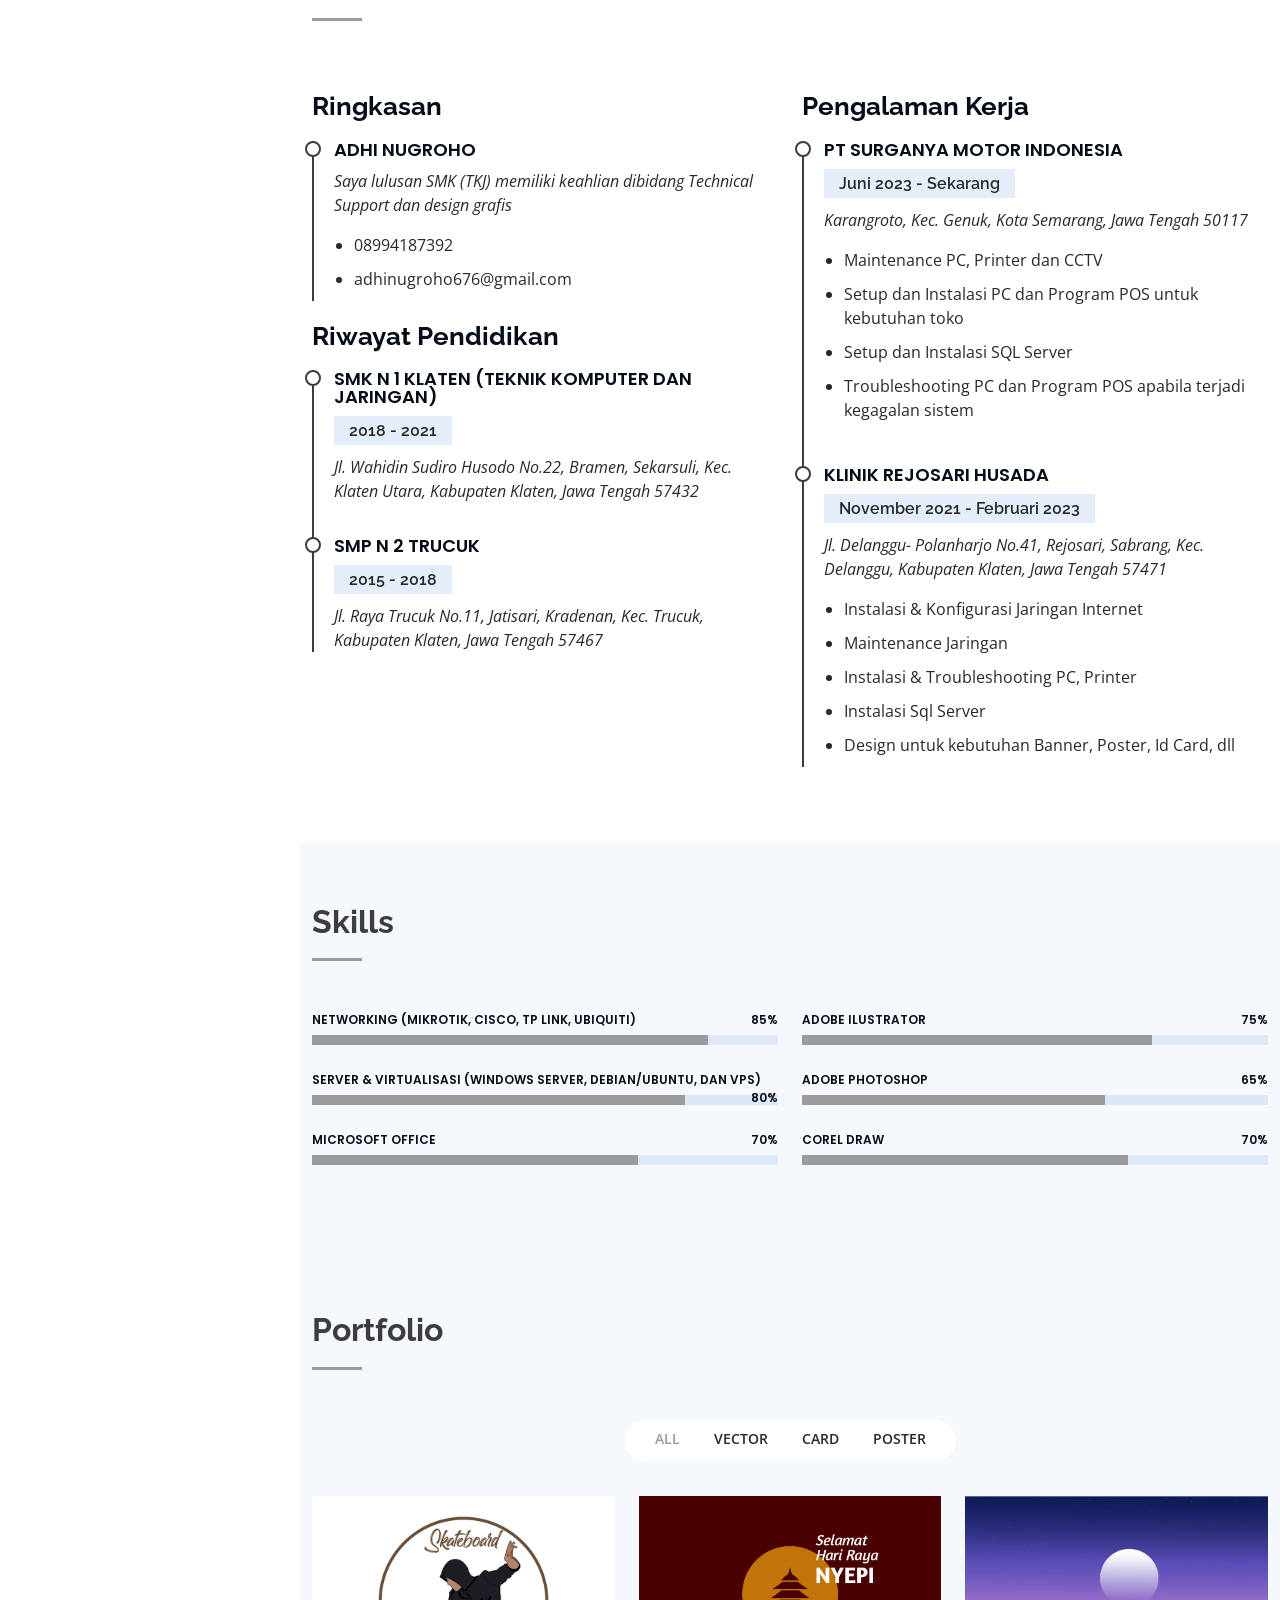
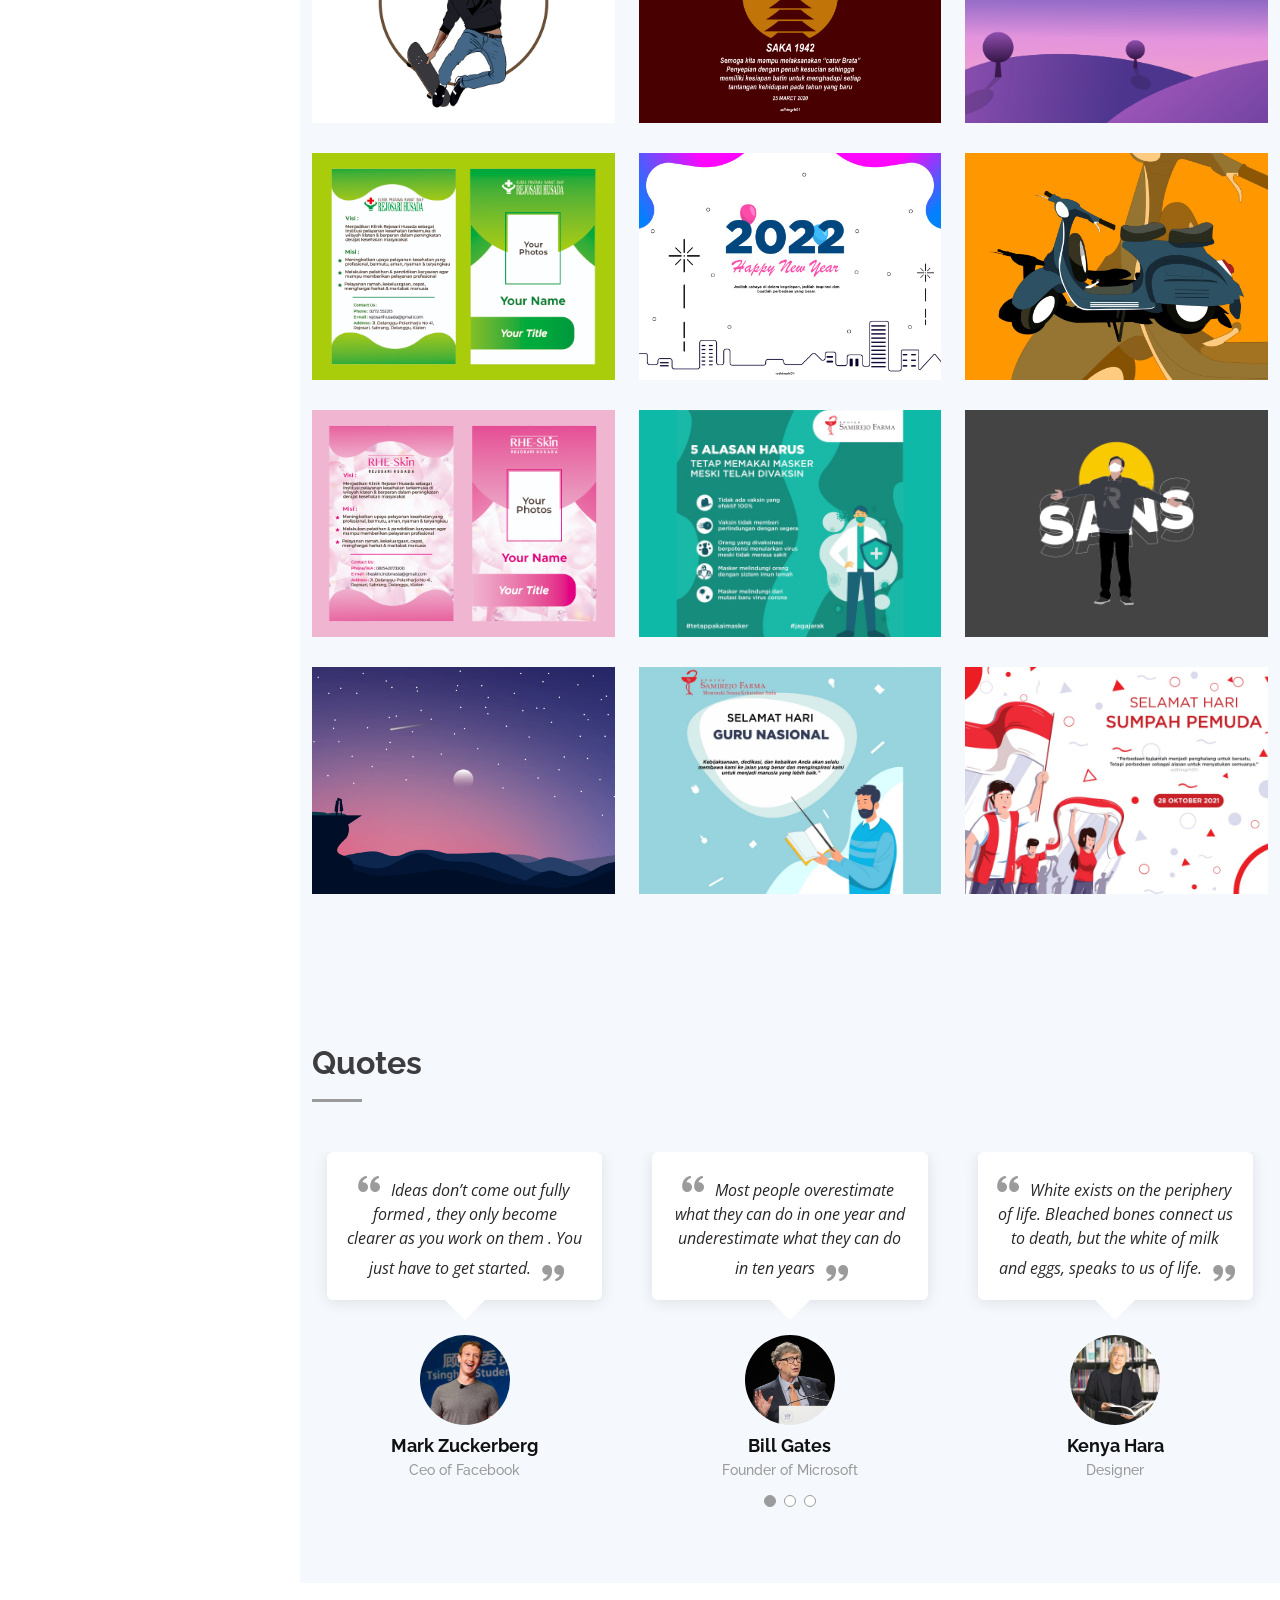
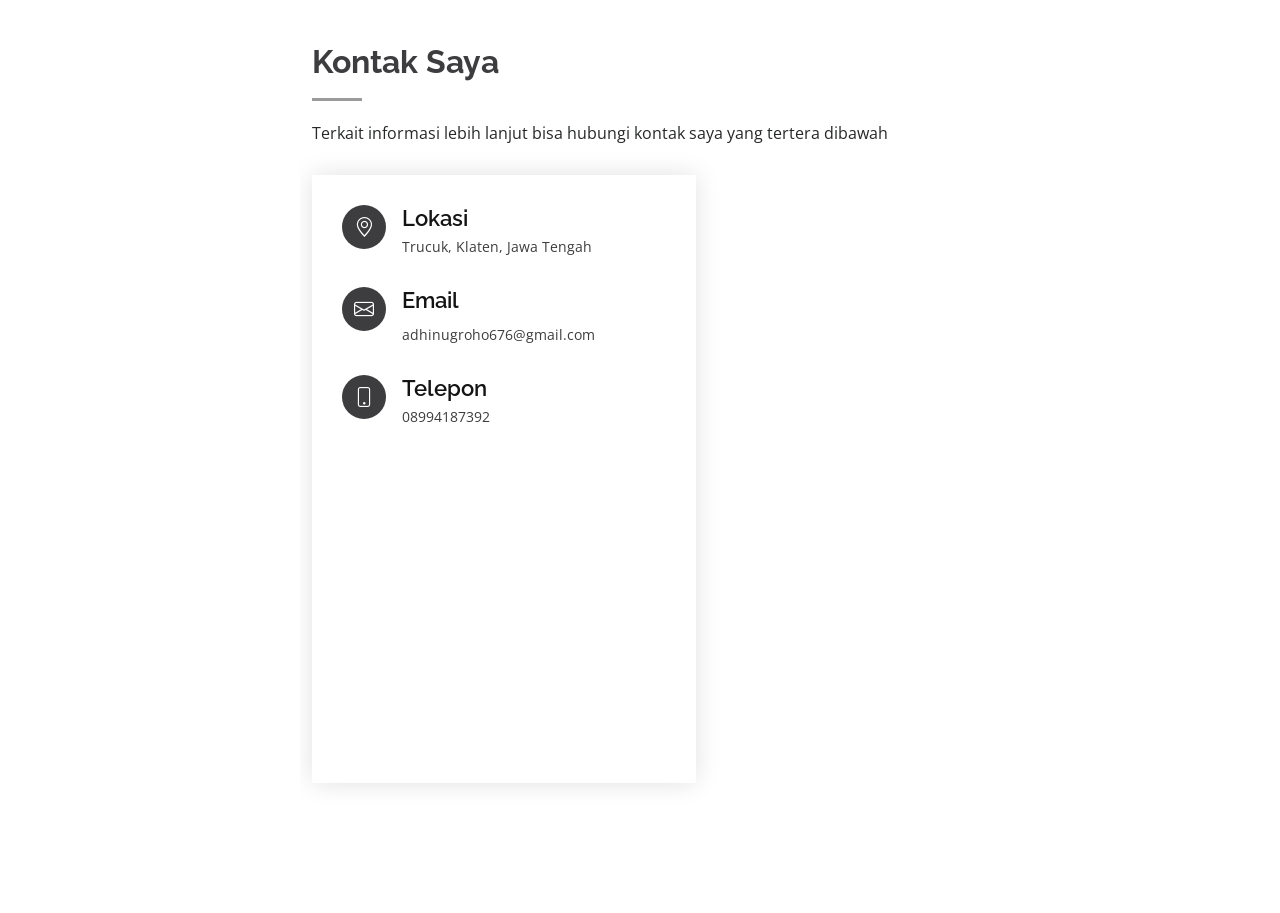
==== commit cfcfc488: "update skill" ====
--- a/index.html
+++ b/index.html
@@ -204,7 +204,7 @@
             <div class="progress">
               <span class="skill">Server & Virtualisasi (Windows Server, Debian/Ubuntu, dan VPS) <i class="val">80%</i></span>
               <div class="progress-bar-wrap">
-                <div class="progress-bar" role="progressbar" aria-valuenow="85" aria-valuemin="0" aria-valuemax="100"></div>
+                <div class="progress-bar" role="progressbar" aria-valuenow="80" aria-valuemin="0" aria-valuemax="100"></div>
               </div>
             </div>
 
@@ -223,21 +223,21 @@
             <div class="progress">
               <span class="skill">Adobe Ilustrator <i class="val">75%</i></span>
               <div class="progress-bar-wrap">
-                <div class="progress-bar" role="progressbar" aria-valuenow="70" aria-valuemin="0" aria-valuemax="100"></div>
+                <div class="progress-bar" role="progressbar" aria-valuenow="75" aria-valuemin="0" aria-valuemax="100"></div>
               </div>
             </div>
 
             <div class="progress">
               <span class="skill">Adobe Photoshop <i class="val">65%</i></span>
               <div class="progress-bar-wrap">
-                <div class="progress-bar" role="progressbar" aria-valuenow="70" aria-valuemin="0" aria-valuemax="100"></div>
+                <div class="progress-bar" role="progressbar" aria-valuenow="65" aria-valuemin="0" aria-valuemax="100"></div>
               </div>
             </div>
 
             <div class="progress">
               <span class="skill">corel Draw <i class="val">70%</i></span>
               <div class="progress-bar-wrap">
-                <div class="progress-bar" role="progressbar" aria-valuenow="65" aria-valuemin="0" aria-valuemax="100"></div>
+                <div class="progress-bar" role="progressbar" aria-valuenow="70" aria-valuemin="0" aria-valuemax="100"></div>
               </div>
             </div>
 
